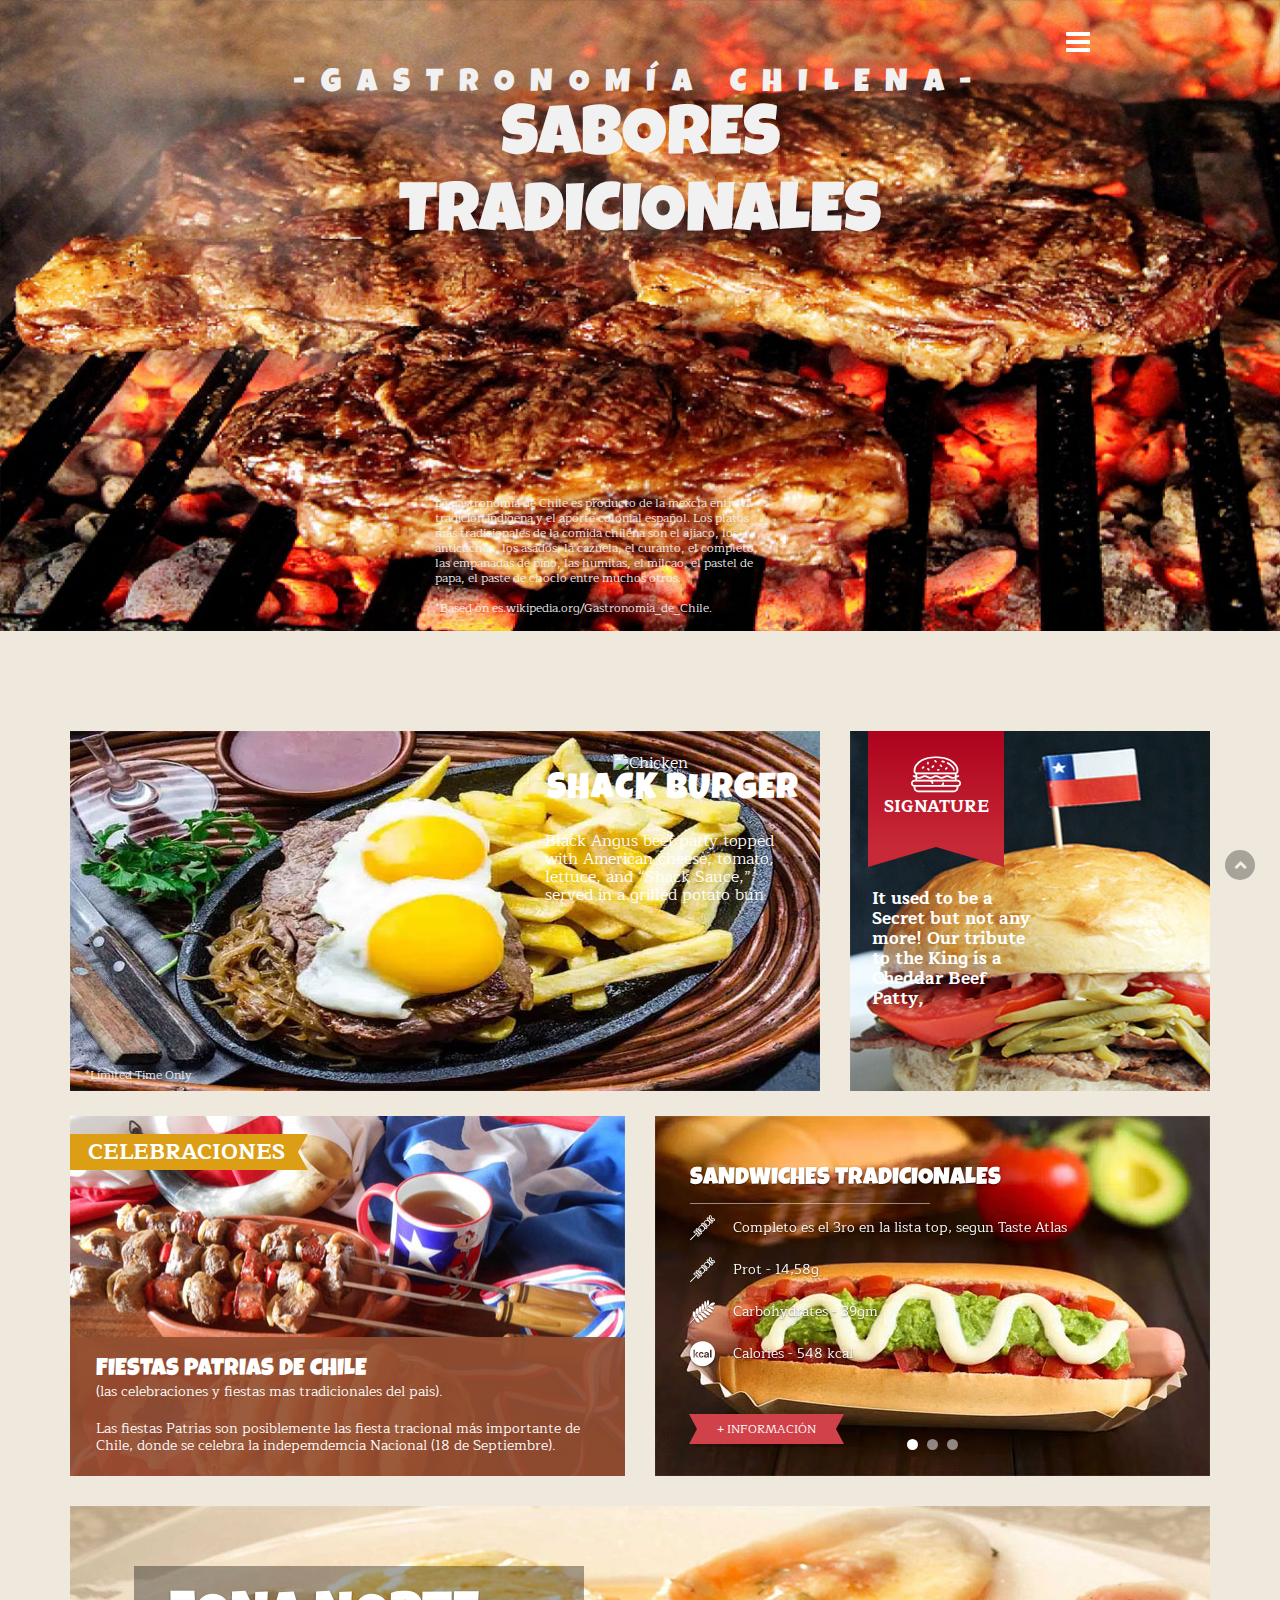
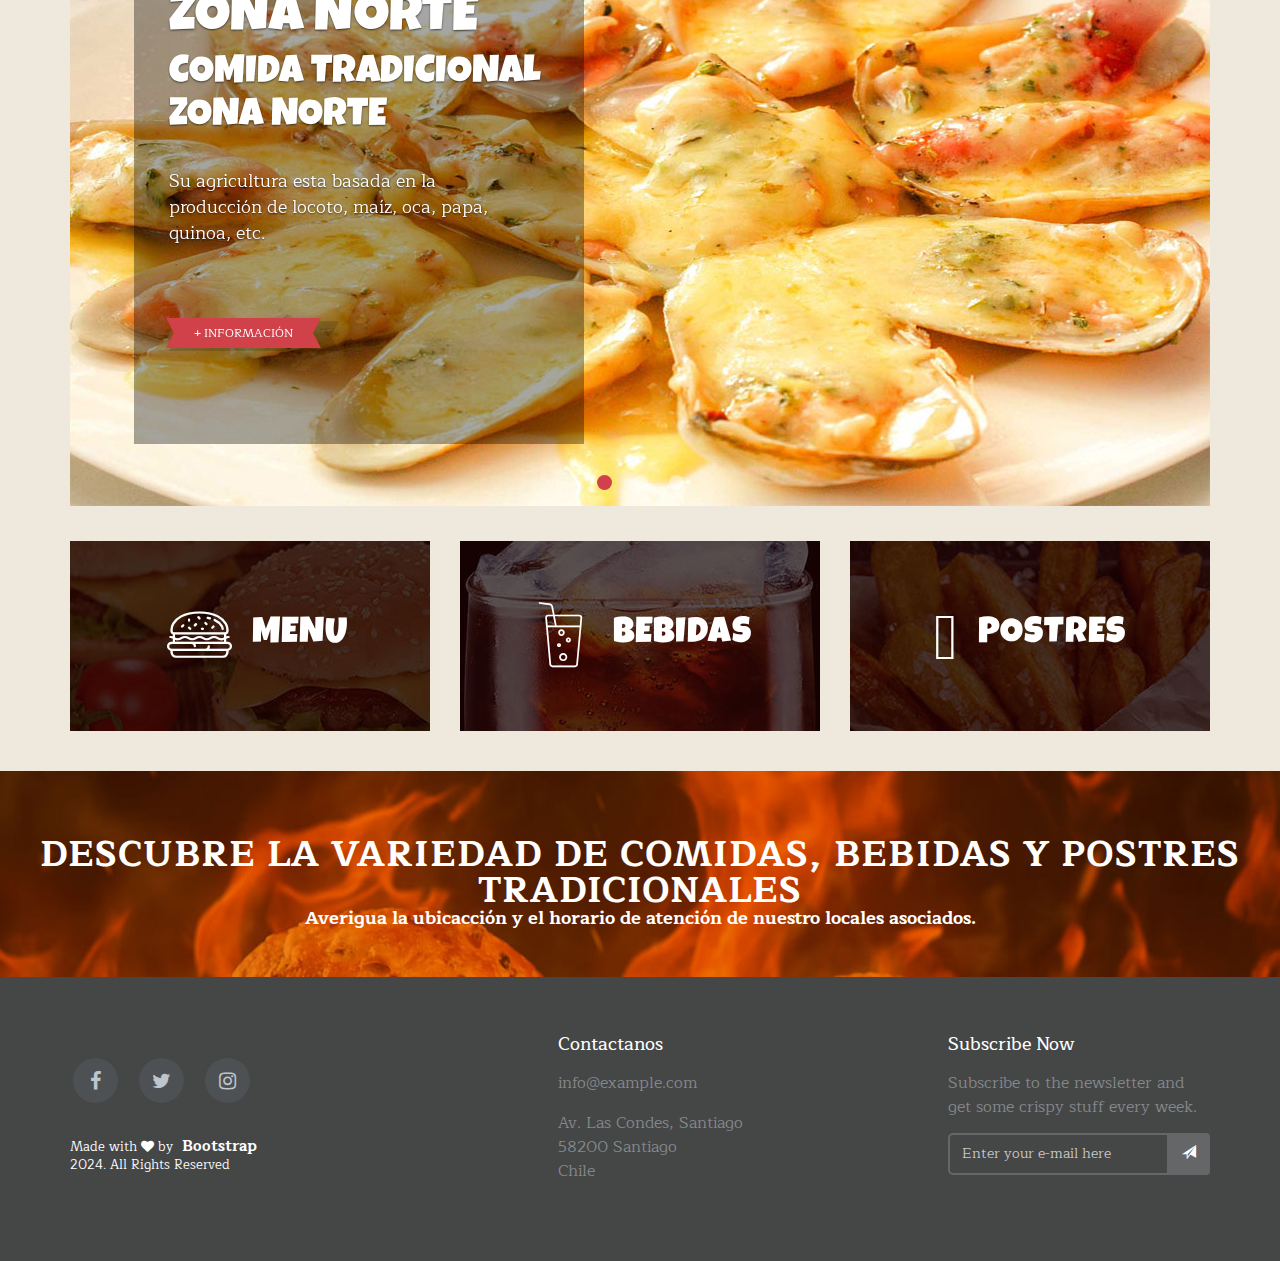
==== index.html @ 29d27452 "primer commit del proyecto app food" ====
<!DOCTYPE html>
<!--[if IE 8]> <html lang="en" class="ie8"> <![endif]-->
<!--[if !IE]><!--> <html lang="en"> <!--<![endif]-->
    <head>
        <meta charset="utf-8">
        <title>Chilean_food_App</title>
        <!-- Mobile Specific Meta -->
        <meta name="viewport" content="width=device-width, initial-scale=1, maximum-scale=1">
        <!-- Stylesheets -->
        <link rel="stylesheet" href="https://maxcdn.bootstrapcdn.com/bootstrap/3.3.6/css/bootstrap.min.css" />
        <link rel="stylesheet" href="https://maxcdn.bootstrapcdn.com/font-awesome/4.6.3/css/font-awesome.min.css" />
        <link rel="stylesheet" href="css/flaticon.css" />

        <!-- Animate -->
        <link rel="stylesheet" href="css/animate.css">
        <!-- Bootsnav -->
        <link rel="stylesheet" href="css/bootsnav.css">
        <!-- Color style -->
        <link rel="stylesheet" href="css/color.css">

        <!-- Custom stylesheet -->
        <link rel="stylesheet" href="css/custom.css" />
        
    </head>
    <body data-spy="scroll" data-target="#navbar-menu" data-offset="100">

        <!-- Preloader --> 
        <div id="loading">
            <div id="loading-center">
                <div id="loading-center-absolute">
                    <div class="object" id="object_one"></div>
                    <div class="object" id="object_two"></div>
                    <div class="object" id="object_three"></div>
                    <div class="object" id="object_four"></div>
                    <div class="object" id="object_five"></div>
                    <div class="object" id="object_six"></div>
                    <div class="object" id="object_seven"></div>
                    <div class="object" id="object_eight"></div>
                    <div class="object" id="object_big"></div>
                </div>
            </div>
        </div>
        <!--Preloader -->
        <!-- Navbar -->
        <nav class="navbar navbar-default bootsnav no-background navbar-fixed black">
            <div class="container">  

                <!-- Atribute Navigation -->
                <div class="attr-nav">
                    <ul>
                        <li class="side-menu"><a href="#"><i class="fa fa-bars"></i></a></li>
                    </ul>
                </div>        
                <!-- Atribute Navigation -->

                <!--  Header Navigation -->
                <div class="navbar-header">
                    <a class="navbar-brand" href="#"><img src="" class="logo" alt=""></a>
                </div>
                <!-- Header Navigation -->
            </div>   

            <!-- Start Side Menu -->
            <div class="side">
                <a href="#" class="close-side"><i class="fa fa-times"></i></a>
                <div class="widget">
                    <h6 class="title">Menu</h6>
                    <ul class="link">
                        <li><a href="index.html">Inicio</a></li>
                        <li><a href="locales.html">Locales</a></li>
                        <li><a href="detalle.html">Detalle</a></li>
                        <li><a href="administrador.html">Administrador</a></li>
                        <li><a href="#">Contacto</a></li>
                        <li><a href="login.html">Login</a></li>
                        <li><a href="registro.html">Registro</a></li>
                    </ul>
                </div>
            </div>
            <!-- End Side Menu -->
        </nav>

        <!-- Header -->
        <header id="hello">
            <!-- Container -->
            <div class="container">
                <div class="row">
                    <div class="col-md-8 col-md-offset-2">
                        <div class="banner">
                            <h3>-Gastronomía Chilena-</h3>
                            <h1>SABORES TRADICIONALES</h1>

                            <div class="inner_banner">
                                <div class="banner_content">
                                    <p>La gastronomía de Chile es producto de la mexcla entre la tradición indígena y el aporte colonial español. Los platos mas tradicionales de la comida chilena son el ajiaco, los anticuchos, los asados, la cazuela, el curanto, el completo, las empanadas de pino, las humitas, el milcao, el pastel de papa, el paste de choclo entre muchos otros.</p>
                                    <p>*Based on es.wikipedia.org/Gastronomía_de_Chile.</p>							
                                </div>
                                <!-- <div class="stamp">
                                    <img src="images/stamp.png" alt="" />
                                </div> -->
                            </div>
                        </div>
                    </div>
                </div>
            </div><!-- Container  -->
            <!-- <p class="caption"></p> -->
        </header><!-- Header  -->

        <!-- Block Content -->
        <section id="block">
            <div class="container">

                <!-- First section -->
                <div class="row">
                    <div class="col-sm-8">
                        <div class="feature">
                            <div class="shack_burger">
                                <div class="chicken">
                                    <img src="images/chicken.png" alt="Chicken" />
                                </div>

                                <h2>Shack Burger </h2>
                                <p>Black Angus beef patty topped with American cheese, tomato, lettuce, and “Shack Sauce,” served in a grilled potato bun</p>
                            </div>
                            <p class="caption">*Limited Time Only</p>
                        </div>
                    </div>
                    <div class="col-sm-4">
                        <div class="signature">
                            <div class="shape">
                                <span class="flaticon flaticon-burger"></span>
                                <p>signature</p>
                            </div>
                            <div class="signature_content">
                                <p>It used to be a Secret but not any more! Our tribute to the King is a Cheddar Beef Patty,</p>
                            </div>
                        </div>
                    </div>
                </div><!-- first section -->

                <!-- Second section -->
                <div class="row">
                    <div class="col-md-6">
                        <div class="classic">
                            <a href="" class="classic_btn">celebraciones</a>

                            <div class="overlay">
                                <h3>Fiestas Patrias de Chile</h3>
                                <p>(las celebraciones y fiestas mas tradicionales del pais).</p>

                                <p class="overlay_content"> Las fiestas Patrias son posiblemente las fiesta tracional más importante de Chile, donde se celebra la indepemdemcia Nacional (18 de Septiembre).</p>
                            </div>
                        </div>
                    </div>

                    <div class="col-md-6">
                        <!-- Carousel -->
                        <div id="small_carousel" class="carousel slide" data-ride="carousel">
                            <!-- Indicators -->
                            <ol class="carousel-indicators">
                                <li data-target="#small_carousel" data-slide-to="0" class="active"></li>
                                <li data-target="#small_carousel" data-slide-to="1"></li>
                                <li data-target="#small_carousel" data-slide-to="2"></li>
                            </ol>

                            <div class="carousel-caption">
                                <h3>Sandwiches tradicionales</h3>
                                <hr />

                                <ul class="list-unstyled nutrition">
                                    <li><a href=""><span class="flaticon flaticon-protein"></span><p>Completo es el 3ro en la lista top, segun Taste Atlas </p></a></li>
                                    <li><a href=""><span class="flaticon flaticon-protein"></span><p>Prot - 14,58g</p></a></li>
                                    <li><a href=""><span class="flaticon flaticon-carbohydrate"></span><p>Carbohydrates - 39gm</p></a></li>
                                    <li><a href=""><span class="flaticon flaticon-calories"></span><p>Calories - 548 kcal</p></a></li>
                                </ul>
                                <div class="info_btn_shadow">
                                    <a href="" class="info_btn">+ información</a>
                                </div>
                            </div>

                            <!-- carousel inner -->
                            <div class="carousel-inner" role="listbox">
                                <div class="item active">
                                    <img src="images/small_slider1.jpg" alt="" />
                                </div>
                                <div class="item">
                                    <img src="images/small_slider2.jpg" alt="" />
                                </div>
                                <div class="item">
                                    <img src="images/small_slider3.jpg" alt="" />
                                </div>
                            </div><!-- carousel inner  -->
                        </div><!-- Carousel -->
                    </div>
                </div><!-- second section  -->

                <!-- Third section -->
                <!-- Carousel -->
                <div id="carousel" class="carousel slide" data-ride="carousel">
                    <!-- Indicators -->
                    <ol class="carousel-indicators">
                        <li data-target="#carousel" data-slide-to="0" class="active"></li>
                        <li data-target="#carousel" data-slide-to="1"></li>
                        <li data-target="#carousel" data-slide-to="2"></li>
                    </ol>

                    <!-- carousel inner -->
                    <div class="carousel-inner" role="listbox">
                        <div class="item active">
                            <img src="images/slider2_1.jpg" alt="Burger">

                            <div class="carousel-caption">
                                <h2>ZONA NORTE</h2>
                                <h3>Comida tradicional zona norte</h3>

                                <p>Su agricultura esta basada en la producción de locoto, maíz, oca, papa, quinoa, etc.</p>

                                <div class="info_btn_shadow">
                                    <a href="https://es.wikipedia.org/wiki/Gastronom%C3%ADa_de_Chile" class="info_btn">+ información</a>
                                </div>
                            </div>
                        </div>
                        <div class="item">
                            <img src="images/slider2_2.jpg" alt="Burger">

                            <div class="carousel-caption">
                                <h2>ZONA CENTRAL</h2>
                                <h3>Comida tradicional zona central</h3>

                                <p> La zona central tiene productos como el maíz y diversas verduras que han conformado conocidas recetas como el charquican, porotos granados, etc.</p>

                                <div class="info_btn_shadow">
                                    <a href="https://es.wikipedia.org/wiki/Gastronom%C3%ADa_de_Chile" class="info_btn">+ información</a>
                                </div>
                            </div>
                        </div>
                        <div class="item">
                            <img src="images/slider2_3.jpg" alt="Burger">

                            <div class="carousel-caption">
                                <h2>ZONA SUR</h2>
                                <h3>Comida tradicional zona sur</h3>

                                <p>Esta zona influenciada por la cocina mapuche como el maíz, merquén, papas, porotos, curanto, asado al palo, etc.</p>

                                <div class="info_btn_shadow">
                                    <a href="https://es.wikipedia.org/wiki/Gastronom%C3%ADa_de_Chile" class="info_btn">+ información</a>
                                </div>
                            </div>
                        </div>
                    </div><!-- carousel inner  -->
                </div><!-- Carousel -->

                <!-- Forth section -->
                <div class="row forth_sec">
                    <div class="col-sm-4">
                        <div class="menu">
                            <div class="inner_content">
                                <span class="flaticon flaticon-burger"></span>
                                <h2>menu</h2>
                            </div>
                        </div>
                    </div>
                    <div class="col-sm-4">
                        <div class="drinks">
                            <div class="inner_content">
                                <span class="flaticon flaticon-drink"></span>
                                <h2>bebidas</h2>
                            </div>
                        </div>
                    </div>
                    <div class="col-sm-4">
                        <div class="sides ">
                            <div class="inner_content">
                                <span class="flaticon flaticon-dessert"></span>
                                <h2>postres</h2>
                            </div>
                        </div>
                    </div>
                </div><!-- forth section  -->
            </div>
        </section><!-- Block Content -->

        <!-- Lock -->
        <section id="lock">
            <h2>DESCUBRE LA VARIEDAD DE COMIDAS, BEBIDAS Y POSTRES TRADICIONALES</h2>
            <p>Averigua la ubicacción y el horario de atención de nuestro locales asociados.</p>
        </section>

        <!-- Footer -->
        <footer>
            <!-- Container -->
            <div class="container">
                <div class="row">

                    <div class="col-lg-3 col-sm-4 col-xs-12 col-lg-offset-1 pull-right">
                        <div class="subscribe">
                            <h4>Subscribe now</h4>
                            <p>Subscribe to the newsletter and
                                get some crispy stuff every week.</p>

                            <form role="form">
                                <div class="form-group">
                                    <div class="input-group">
                                        <input type="email" class="form-control" id="em" placeholder="Enter your e-mail here">
                                        <span class="input-group-btn">
                                            <button type="submit" class="btn send_btn">
                                                <i class="glyphicon glyphicon-send"></i>
                                            </button>
                                        </span>
                                    </div>
                                </div>
                            </form>

                        </div>
                    </div>

                    <div class="col-lg-3 col-sm-4 col-xs-12 col-lg-offset-1 pull-right">
                        <div class="contact_us">
                            <h4>Contactanos</h4>
                            <a href="">info@example.com</a>

                            <address>
                                Av. Las Condes, Santiago<br />
                                58200 Santiago <br />
                                Chile <br />
                            </address>
                        </div>
                    </div>

                    <div class="col-lg-4 col-sm-4 col-xs-12 pull-right">
                        <div class="basic_info">
                            <a href=""><img class="footer_logo" src="" alt="" /></a>

                            <ul class="list-inline social">
                                <li><a href="" class="fa fa-facebook"></a></li>
                                <li><a href="" class="fa fa-twitter"></a></li>
                                <li><a href="" class="fa fa-instagram"></a></li>
                            </ul>

                            <div class="footer-copyright">
                                <p class="wow fadeInRight" data-wow-duration="1s">
                                    Made with 
                                    <i class="fa fa-heart"></i>
                                    by 
                                    <a target="_blank" href="http://bootstrapthemes.co">Bootstrap</a> <br /> 
                                    2024. All Rights Reserved
                                </p>
                            </div>					
                        </div>
                    </div>

                </div>
            </div><!-- Container  -->
        </footer><!-- Footer -->


        <!-- scroll up-->
        <div class="scrollup">
            <a href="#"><i class="fa fa-chevron-up"></i></a>
        </div><!--  scroll up->

        <!-- JavaScript -->
        <script src="http://code.jquery.com/jquery-1.12.1.min.js"></script>		
        <script src="https://maxcdn.bootstrapcdn.com/bootstrap/3.3.6/js/bootstrap.min.js"></script>
        
        <!-- Bootsnav js -->
        <script src="js/bootsnav.js"></script>
   
        <!--main js-->
        <script type="text/javascript" src="js/main.js"></script>
    </body>	
</html>
---- css/flaticon.css ----
/*
  Flaticon icon font: Flaticon
  Creation date: 28/07/2016 22:45
*/

@font-face {
  font-family: "Flaticon";
  src: url("../fonts/Flaticon.eot");
  src: url("../fonts/Flaticon.eot?#iefix") format("embedded-opentype"),
       url("../fonts/Flaticon.woff") format("woff"),
       url("../fonts/Flaticon.ttf") format("truetype"),
       url("../fonts/Flaticon.svg#Flaticon") format("svg");
  font-weight: normal;
  font-style: normal;
}

@media screen and (-webkit-min-device-pixel-ratio:0) {
  @font-face {
    font-family: "Flaticon";
    src: url("../fonts/Flaticon.svg#Flaticon") format("svg");
  }
}

[class^="flaticon-"]:before, [class*=" flaticon-"]:before,
[class^="flaticon-"]:after, [class*=" flaticon-"]:after {   
  font-family: Flaticon;
  font-size: 20px;
  font-style: normal;
}

.flaticon-calories:before { content: "\f101"; }
.flaticon-drink:before { content: "\f102"; }
.flaticon-burger:before { content: "\f104"; }
.flaticon-food:before { content: "\f106"; }
.flaticon-protein:before { content: "\f109"; }
.flaticon-carbohydrate:before { content: "\f10e"; }
.flaticon-dessert:before { content: "\f112"; } /* Nuevo ícono de postres */
---- css/bootsnav.css ----
/* ==============================================================

Template name : Bootsnav - Multi Purpose Header
Categorie : Bootstrap Menu in CSS
Author : adamnurdin01
Version : v.1.1
Created : 2016-06-02
Last update : 2016-06-11

============================================================== */

/* MEGAMENU STYLE
=================================*/
nav.bootsnav .dropdown.megamenu-fw {
    position: static;
}

nav.bootsnav .container {
    position: relative;
}

nav.bootsnav .megamenu-fw .dropdown-menu {
    left: auto;
}

nav.bootsnav .megamenu-content {
    padding: 15px;
    width: 100% !important;
}

nav.bootsnav .megamenu-content .title{
    margin-top: 0;
}

nav.bootsnav .dropdown.megamenu-fw .dropdown-menu {
    left: 0;
    right: 0;
}

/* Navbar
=================================*/
nav.navbar.bootsnav{
    margin-bottom: 0;
    -moz-border-radius: 0px;
    -webkit-border-radius: 0px;
    -o-border-radius: 0px;
    border-radius: 0px;
    background-color: #fff;
    border: none;
    border-bottom: solid 1px #e0e0e0;
    z-index: 9;
}

nav.navbar.bootsnav ul.nav > li > a{
    color: #6f6f6f;
    background-color: transparent !important;
}

nav.navbar.bootsnav ul.nav li.megamenu-fw > a:hover,
nav.navbar.bootsnav ul.nav li.megamenu-fw > a:focus,
nav.navbar.bootsnav ul.nav li.active > a:hover,
nav.navbar.bootsnav ul.nav li.active > a:focus,
nav.navbar.bootsnav ul.nav li.active > a{
    background-color: transparent;
}

nav.navbar.bootsnav .navbar-toggle{
    background-color: #fff !important;
    border: none;
    padding: 0;
    font-size: 18px;
    position: relative;
    top: 5px;
}

nav.navbar.bootsnav ul.nav .dropdown-menu .dropdown-menu{
    top: 0;
    left: 100%;
}

nav.navbar.bootsnav ul.nav ul.dropdown-menu > li > a{
    white-space:normal;
}


ul.menu-col{
    padding: 0;
    margin: 0;
    list-style: none;
}

ul.menu-col li a{
    color: #6f6f6f;
}

ul.menu-col li a:hover,
ul.menu-col li a:focus{
    text-decoration: none;
}

/* Navbar Full
=================================*/
nav.bootsnav.navbar-full{
    padding-bottom: 10px;
    padding-top: 10px;
}

nav.bootsnav.navbar-full .navbar-header{
    display: block;
    width: 100%;
}

nav.bootsnav.navbar-full .navbar-toggle{
    display: inline-block;
    margin-right: 0;
    position: relative;
    top: 0;
    font-size: 30px;
    -webkit-transition: all 1s ease-in-out;
	-moz-transition: all 1s ease-in-out;
	-o-transition: all 1s ease-in-out;
	-ms-transition: all 1s ease-in-out;
	transition: all 1s ease-in-out;
}

nav.bootsnav.navbar-full .navbar-collapse{
    position: fixed;
    width: 100%;
    height: 100% !important;
    top: 0;
    left: 0;
    padding: 0;
    display: none !important;
    z-index: 9;
}

nav.bootsnav.navbar-full .navbar-collapse.in{
    display: block !important;
}

nav.bootsnav.navbar-full .navbar-collapse .nav-full{
    overflow: auto;
}

nav.bootsnav.navbar-full .navbar-collapse .wrap-full-menu{
    display: table-cell;
    vertical-align: middle;
    background-color: #fff;
    overflow: auto;
}

nav.bootsnav.navbar-full .navbar-collapse .nav-full::-webkit-scrollbar {
    width: 0;
}

nav.bootsnav.navbar-full .navbar-collapse .nav-full::-moz-scrollbar {
    width: 0;
}

nav.bootsnav.navbar-full .navbar-collapse .nav-full::-ms-scrollbar {
    width: 0;
}

nav.bootsnav.navbar-full .navbar-collapse .nav-full::-o-scrollbar {
    width: 0;
}


nav.bootsnav.navbar-full .navbar-collapse ul.nav{
    display: block;
    width: 100%;
    overflow: auto;
}

nav.bootsnav.navbar-full .navbar-collapse ul.nav a:hover,
nav.bootsnav.navbar-full .navbar-collapse ul.nav a:focus,
nav.bootsnav.navbar-full .navbar-collapse ul.nav a{
    background-color: transparent;
}

nav.bootsnav.navbar-full .navbar-collapse ul.nav > li{
    float: none;
    display: block;
    text-align: center;
}

nav.bootsnav.navbar-full .navbar-collapse ul.nav > li > a{
    display: table;
    margin: auto;
    text-transform: uppercase;
    font-weight: bold;
    letter-spacing: 2px;
    font-size: 24px;
    padding: 10px 15px;
}

li.close-full-menu > a{
    padding-top: 0px !important;
    padding-bottom: 0px !important;
}

li.close-full-menu{
    padding-top: 30px !important;
    padding-bottom: 30px !important;
}

/* Atribute Navigation
=================================*/
.attr-nav{
    float: right;
    display: inline-block;
    margin-left: 13px;
    margin-right: -15px;
}

.attr-nav > ul{
    padding: 0;
    margin: 0 0 -7px 0;
    list-style: none;
    display: inline-block;
}

.attr-nav > ul > li{
    float: left;
    display: block;
}

.attr-nav > ul > li > a{
    color: #6f6f6f;
    display: block;
    padding: 28px 15px;
    position: relative;
}

.attr-nav > ul > li > a span.badge{
    position: absolute;
    top: 50%;
    margin-top: -15px;
    right: 5px;
    font-size: 10px;
    padding: 0;
    width: 15px;
    height: 15px;
    padding-top: 2px;
}

.attr-nav > ul > li.dropdown ul.dropdown-menu{
    -moz-border-radius: 0px;
    -webkit-border-radius: 0px;
    -o-border-radius: 0px;
    border-radius: 0px;
    -moz-box-shadow: 0px 0px 0px;
    -webkit-box-shadow: 0px 0px 0px;
    -o-box-shadow: 0px 0px 0px;
    box-shadow: 0px 0px 0px;
    border: solid 1px #e0e0e0;
}

ul.cart-list{
    padding: 0 !important;
    width: 250px !important;
}

ul.cart-list > li{
    position: relative;
    border-bottom: solid 1px #efefef;
    padding: 15px 15px 23px 15px !important;
}

ul.cart-list > li > a.photo{
    padding: 0 !important;
    margin-right: 15px;
    float: left;
    display: block;
    width: 50px;
    height: 50px;
    left: 15px;
    top: 15px;
}

ul.cart-list > li img{
    width: 50px;
    height: 50px;
    border: solid 1px #efefef;
}

ul.cart-list > li > h6{
    margin: 0;
}

ul.cart-list > li > h6 > a.photo{
    padding: 0 !important;
    display: block;
}

ul.cart-list > li > p{
    margin-bottom: 0;
}

ul.cart-list > li.total{
    background-color: #f5f5f5;
    padding-bottom: 15px !important;
}

ul.cart-list > li.total > .btn{
    display: inline-block;
    border-bottom: solid 1px #efefef !important;
}

ul.cart-list > li .price{
    font-weight: bold;
}

ul.cart-list > li.total > span{
    padding-top: 8px;
}

/* Top Search
=================================*/
.top-search{
    background-color: #333;
    padding: 10px 0;
    display: none;
}

.top-search input.form-control{
    background-color: transparent;
    border: none;
    -moz-box-shadow: 0px 0px 0px;
    -webkit-box-shadow: 0px 0px 0px;
    -o-box-shadow: 0px 0px 0px;
    box-shadow: 0px 0px 0px;
    color: #fff;
    height: 40px;
    padding: 0 15px;
}

.top-search .input-group-addon{
    background-color: transparent;
    border: none;
    color: #fff;
    padding-left: 0;
    padding-right: 0;
}

.top-search .input-group-addon.close-search{
    cursor: pointer;
}

/* Side Menu
=================================*/
body{
    -webkit-transition: all 0.3s ease-in-out;
	-moz-transition: all 0.3s ease-in-out;
	-o-transition: all 0.3s ease-in-out;
	-ms-transition: all 0.3s ease-in-out;
	transition: all 0.3s ease-in-out;
}

body.on-side{
    margin-left: -280px;
}

.side{
    position: fixed;
    overflow-y: auto;
    top: 0;
    right: -280px;
    width: 280px;
    padding: 25px 30px;
    height: 100%;
    display: block;
    background-color: #333;
    -webkit-transition: all 0.3s ease-in-out;
	-moz-transition: all 0.3s ease-in-out;
	-o-transition: all 0.3s ease-in-out;
	-ms-transition: all 0.3s ease-in-out;
	transition: all 0.3s ease-in-out;
    z-index: 9;
}

.side.on{
    right: 0;
}

.side .close-side{
    float: right;
    color: #fff;
    position: relative;
    z-index: 2;
    font-size: 16px;
}

.side .widget{
    position: relative;
    z-index: 1;
    margin-bottom: 25px;
}

.side .widget .title{
    color: #fff;
    margin-bottom: 15px;
}

.side .widget ul.link{
    padding: 0;
    margin: 0;
    list-style: none;
}

.side .widget ul.link li a{
    color: #9f9f9f;
    letter-spacing: 1px;
}

.side .widget ul.link li a:focus,
.side .widget ul.link li a:hover{
    color: #fff;
    text-decoration: none;
}

/* Share
=================================*/
nav.navbar.bootsnav .share{
    padding: 0 30px;
    margin-bottom: 30px;
}

nav.navbar.bootsnav .share ul{
    display: inline-block;
    padding: 0;
    margin: 0 0 -7px 0;
    list-style: none;
}

nav.navbar.bootsnav .share ul > li{
    float: left;
    display: block;
    margin-right: 5px;
}

nav.navbar.bootsnav .share ul > li > a{
    display: table-cell;
    vertical-align: middle;
    text-align: center;
    width: 35px;
    height: 35px;
    -moz-border-radius: 50%;
    -webkit-border-radius: 50%;
    -o-border-radius: 50%;
    border-radius: 50%;
    background-color: #cfcfcf;
    color: #fff;
}

/* Transparent
=================================*/
nav.navbar.bootsnav.navbar-fixed{
    position: fixed;
    display: block;
    width: 100%;
}

nav.navbar.bootsnav.no-background{
    -webkit-transition: all 1s ease-in-out;
	-moz-transition: all 1s ease-in-out;
	-o-transition: all 1s ease-in-out;
	-ms-transition: all 1s ease-in-out;
	transition: all 1s ease-in-out;
}

/* Navbar Sticky
=================================*/
.wrap-sticky{
    position: relative;
    -webkit-transition: all 0.3s ease-in-out;
	-moz-transition: all 0.3s ease-in-out;
	-o-transition: all 0.3s ease-in-out;
	-ms-transition: all 0.3s ease-in-out;
	transition: all 0.3s ease-in-out;
}

.wrap-sticky nav.navbar.bootsnav{
    position: absolute;
    width: 100%;
    left: 0;
    top: 0;
}

.wrap-sticky nav.navbar.bootsnav.sticked{
    position: fixed;
    -webkit-transition: all 0.2s ease-in-out;
	-moz-transition: all 0.2s ease-in-out;
	-o-transition: all 0.2s ease-in-out;
	-ms-transition: all 0.2s ease-in-out;
	transition: all 0.2s ease-in-out;
}

body.on-side .wrap-sticky nav.navbar.bootsnav.sticked{
    left: -280px;
}

/* Navbar Responsive
=================================*/
@media (min-width: 1024px) and (max-width:1400px) {
    body.wrap-nav-sidebar .wrapper .container{
        width: 100%;
        padding-left: 30px;
        padding-right: 30px;
    }
}

@media (min-width: 1024px) {
    /* General Navbar
    =================================*/
    nav.navbar.bootsnav ul.nav .dropdown-menu .dropdown-menu{
        margin-top: -2px;
    }

    nav.navbar.bootsnav ul.nav.navbar-right .dropdown-menu .dropdown-menu{
        left: -200px;
    }
    
    nav.navbar.bootsnav ul.nav > li > a{
        padding: 30px 15px;
        font-weight: 600;
    }
    
    nav.navbar.bootsnav ul.nav > li.dropdown > a.dropdown-toggle:after{
        font-family: 'FontAwesome';
        content: "\f0d7";
        margin-left: 5px;
        margin-top: 2px;
    }
    
    nav.navbar.bootsnav li.dropdown ul.dropdown-menu{
        -moz-box-shadow: 0px 0px 0px;
        -webkit-box-shadow: 0px 0px 0px;
        -o-box-shadow: 0px 0px 0px;
        box-shadow: 0px 0px 0px;
        -moz-border-radius: 0px;
        -webkit-border-radius: 0px;
        -o-border-radius: 0px;
        border-radius: 0px;
        padding: 0;
        width: 200px;
        background: #fff;
        border: solid 1px #e0e0e0;
        border-top: solid 5px;
    }
    
    nav.navbar.bootsnav li.dropdown ul.dropdown-menu > li a:hover,
    nav.navbar.bootsnav li.dropdown ul.dropdown-menu > li a:hover{
        background-color: transparent;
    }
    
    nav.navbar.bootsnav li.dropdown ul.dropdown-menu > li > a{
        padding: 10px 15px;
        border-bottom: solid 1px #eee;
        color: #6f6f6f;
    }
    
    nav.navbar.bootsnav li.dropdown ul.dropdown-menu > li:last-child > a{
        border-bottom: none;
    }
    
    nav.navbar.bootsnav ul.navbar-right li.dropdown ul.dropdown-menu li a{
        text-align: right;
    }
    
    nav.navbar.bootsnav li.dropdown ul.dropdown-menu li.dropdown > a.dropdown-toggle:before{
        font-family: 'FontAwesome';
        float: right;
        content: "\f105";
        margin-top: 0;
    }
    
    nav.navbar.bootsnav ul.navbar-right li.dropdown ul.dropdown-menu li.dropdown > a.dropdown-toggle:before{
        font-family: 'FontAwesome';
        float: left;
        content: "\f104";
        margin-top: 0;
    }
    
    nav.navbar.bootsnav li.dropdown ul.dropdown-menu ul.dropdown-menu{
        top: -3px;
    }
    
    nav.navbar.bootsnav ul.dropdown-menu.megamenu-content{
        padding: 0 15px !important;
    }
    
    nav.navbar.bootsnav ul.dropdown-menu.megamenu-content > li{
       padding: 25px 0 20px;
    }
    
    nav.navbar.bootsnav ul.dropdown-menu.megamenu-content.tabbed{
        padding: 0;
    }
    
    nav.navbar.bootsnav ul.dropdown-menu.megamenu-content.tabbed > li{
        padding: 0;
    }
    
    nav.navbar.bootsnav ul.dropdown-menu.megamenu-content .col-menu{
        padding: 0 30px;
        margin: 0 -0.5px;
        border-left: solid 1px #f0f0f0;
        border-right: solid 1px #f0f0f0;
    }
    
    nav.navbar.bootsnav ul.dropdown-menu.megamenu-content .col-menu:first-child{
        border-left: none;
    }
    
    nav.navbar.bootsnav ul.dropdown-menu.megamenu-content .col-menu:last-child{
        border-right: none;
    }
    
    nav.navbar.bootsnav ul.dropdown-menu.megamenu-content .content{
        display: none;
    }
    
    nav.navbar.bootsnav ul.dropdown-menu.megamenu-content .content ul.menu-col li a{
        text-align: left;
        padding: 5px 0;
        display: block;
        width: 100%;
        margin-bottom: 0;
        border-bottom: none;
        color: #6f6f6f;
    }
    
    nav.navbar.bootsnav.on ul.dropdown-menu.megamenu-content .content{
        display: block !important;
        height: auto !important;
    }
    
    /* Navbar Transparent
    =================================*/  
    nav.navbar.bootsnav.no-background{
        background-color: transparent;
        border: none;
    }
    
    nav.navbar.bootsnav.navbar-transparent .attr-nav{
        padding-left: 15px;
        margin-left: 30px;
    }
    
    nav.navbar.bootsnav.navbar-transparent.white{
        background-color: rgba(255,255,255,0.3);
        border-bottom: solid 1px #bbb;
    }
    
    nav.navbar.navbar-inverse.bootsnav.navbar-transparent.dark,
    nav.navbar.bootsnav.navbar-transparent.dark{
        background-color: rgba(0,0,0,0.3);
        border-bottom: solid 1px #555;
    }
    
    nav.navbar.bootsnav.navbar-transparent.white .attr-nav{
        border-left: solid 1px #bbb;
    }
    
    nav.navbar.navbar-inverse.bootsnav.navbar-transparent.dark .attr-nav,
    nav.navbar.bootsnav.navbar-transparent.dark .attr-nav{
        border-left: solid 1px #555;
    }
    
    nav.navbar.bootsnav.no-background.white .attr-nav > ul > li > a,
    nav.navbar.bootsnav.navbar-transparent.white .attr-nav > ul > li > a,
    nav.navbar.bootsnav.navbar-transparent.white ul.nav > li > a,
    nav.navbar.bootsnav.no-background.white ul.nav > li > a{
        color: #fff;
    }
    
    nav.navbar.bootsnav.navbar-transparent.dark .attr-nav > ul > li > a,
    nav.navbar.bootsnav.navbar-transparent.dark ul.nav > li > a{
        color: #eee;
    }
    
    nav.navbar.bootsnav.navbar-fixed.navbar-transparent .logo-scrolled,
    nav.navbar.bootsnav.navbar-fixed.no-background .logo-scrolled{
        display: none;
    }

    nav.navbar.bootsnav.navbar-fixed.navbar-transparent .logo-display,
    nav.navbar.bootsnav.navbar-fixed.no-background .logo-display{
        display: block;
    }

    nav.navbar.bootsnav.navbar-fixed .logo-display{
        display: none;
    }

    nav.navbar.bootsnav.navbar-fixed .logo-scrolled{
        display: block;
    }
    
    /* Atribute Navigation
    =================================*/    
    .attr-nav > ul > li.dropdown ul.dropdown-menu{
        margin-top: 0;
        margin-left: 55px;
        width: 250px;
        left: -250px;
    }
    
    /* Menu Center
    =================================*/
    nav.navbar.bootsnav.menu-center .container{
        position: relative;
    }
    
    nav.navbar.bootsnav.menu-center ul.nav.navbar-center{
        float:none;
        margin: 0 auto;
        display: table;
        table-layout: fixed;
    }
    
    nav.navbar.bootsnav.menu-center .navbar-header,
    nav.navbar.bootsnav.menu-center .attr-nav{
        position: absolute;
    }
    
    nav.navbar.bootsnav.menu-center .attr-nav{
        right: 15px;
    }
    
    /* Navbar Brand top
    =================================*/
    nav.bootsnav.navbar-brand-top .navbar-header{
        display: block;
        width: 100%;
        text-align: center;
    }
    
    nav.bootsnav.navbar-brand-top ul.nav > li.dropdown > ul.dropdown-menu{
        margin-top: 2px;
    }
    
    nav.bootsnav.navbar-brand-top ul.nav > li.dropdown.megamenu-fw > ul.dropdown-menu{
        margin-top: 0;
    }
    
    nav.bootsnav.navbar-brand-top .navbar-header .navbar-brand{
        display: inline-block;
        float: none;
        margin: 0;
    }
    
    nav.bootsnav.navbar-brand-top .navbar-collapse{
        text-align: center;
    }
    
    nav.bootsnav.navbar-brand-top ul.nav{
        display: inline-block;
        float: none;
        margin: 0 0 -5px 0;
    }
    
    /* Navbar Center
    =================================*/
    nav.bootsnav.brand-center .navbar-header{
        display: block;
        width: 100%;
        position: absolute;
        text-align: center;
        top: 0;
        left: 0;
    }
    
    nav.bootsnav.brand-center .navbar-brand{
        display: inline-block;
        float: none;
    }
    
    nav.bootsnav.brand-center .navbar-collapse{
        text-align: center;
        display: inline-block;
        padding-left: 0;
        padding-right: 0;
    }
    
    nav.bootsnav.brand-center ul.nav > li.dropdown > ul.dropdown-menu{
        margin-top: 2px;
    }
    
    nav.bootsnav.brand-center ul.nav > li.dropdown.megamenu-fw > ul.dropdown-menu{
        margin-top: 0;
    }
    
    nav.bootsnav.brand-center .navbar-collapse .col-half{
        width: 50%;
        float: left;
        display: block;
    }
    
    nav.bootsnav.brand-center .navbar-collapse .col-half.left{
        text-align: right;
        padding-right: 100px;
    }
    
    nav.bootsnav.brand-center .navbar-collapse .col-half.right{
        text-align: left;
        padding-left: 100px;
    }
    
    nav.bootsnav.brand-center ul.nav{
        float: none !important;
        margin-bottom: -5px !important;
        display: inline-block !important;
    }
    
    nav.bootsnav.brand-center ul.nav.navbar-right{
        margin: 0;
    }
    
    nav.bootsnav.brand-center.center-side .navbar-collapse .col-half.left{
        text-align: left;
        padding-right: 100px;
    }
    
    nav.bootsnav.brand-center.center-side .navbar-collapse .col-half.right{
        text-align: right;
        padding-left: 100px;
    }
    
    /* Navbar Sidebar
    =================================*/
    body.wrap-nav-sidebar .wrapper{
        padding-left: 260px; 
        overflow-x: hidden;
    }

    nav.bootsnav.navbar-sidebar{
        position: fixed;
        width: 260px;
        overflow: hidden;
        left: 0;
        padding: 0  0 0 0 !important;
        background: #fff;
        -moz-box-shadow: 1px 0px 1px 0px #eee;
        -webkit-box-shadow: 1px 0px 1px 0px #eee;
        -o-box-shadow: 1px 0px 1px 0px #eee;
        box-shadow: 1px 0px 1px 0px #eee;
    }  
    
    nav.bootsnav.navbar-sidebar .scroller{
        width: 280px;
        overflow-y:auto;
        overflow-x: hidden;
    }

    nav.bootsnav.navbar-sidebar .container-fluid,
    nav.bootsnav.navbar-sidebar .container{
        padding: 0 !important;
    }

    nav.bootsnav.navbar-sidebar .navbar-header{
        float: none;
        display: block;
        width: 260px;
        padding: 10px 15px;
        margin: 10px 0 0 0 !important;
    }
    
    nav.bootsnav.navbar-sidebar .navbar-collapse{
        padding: 0 !important;
        width: 260px;
    }

    nav.bootsnav.navbar-sidebar ul.nav{
        float: none;
        display: block;
        width: 100%;
        padding: 0 15px !important;
        margin: 0 0 30px 0;
    }

    nav.bootsnav.navbar-sidebar ul.nav li{
        float: none !important;
    }
    
    nav.bootsnav.navbar-sidebar ul.nav > li > a{
        padding: 10px 15px;
        font-weight: bold;
    }
    
    nav.bootsnav.navbar-sidebar ul.nav > li.dropdown > a:after{
        float: right;
    }
    
    nav.bootsnav.navbar-sidebar ul.nav li.dropdown ul.dropdown-menu{
        left: 100%;
        top: 0;
        position: relative !important;
        left: 0 !important;
        width: 100% !important;
        height: auto !important;
        background-color: transparent;
        border: none !important;
        padding: 0;
        -moz-box-shadow: 0px 0px 0px;
        -webkit-box-shadow: 0px 0px 0px;
        -o-box-shadow: 0px 0px 0px;
        box-shadow: 0px 0px 0px;
    }
    
    nav.bootsnav.navbar-sidebar ul.nav .megamenu-content .col-menu{
        border: none !important;
    }
    
    nav.bootsnav.navbar-sidebar ul.nav > li.dropdown > ul.dropdown-menu{
        margin-bottom: 15px;
    }
    
    nav.bootsnav.navbar-sidebar ul.nav li.dropdown ul.dropdown-menu{
        padding-left: 0;
        float: none;
        margin-bottom: 0;
    }
    
    nav.bootsnav.navbar-sidebar ul.nav li.dropdown ul.dropdown-menu li a{
        padding:  5px 15px;
        color: #6f6f6f;
        border: none;
    }
    
    nav.bootsnav.navbar-sidebar ul.nav li.dropdown ul.dropdown-menu ul.dropdown-menu{
        padding-left: 15px;
        margin-top: 0;
    }
    
    nav.bootsnav.navbar-sidebar ul.nav li.dropdown ul.dropdown-menu li.dropdown > a:before{
        font-family: 'FontAwesome';
        content: "\f105";
        float: right;
    }
    
    nav.bootsnav.navbar-sidebar ul.nav li.dropdown.on ul.dropdown-menu li.dropdown.on > a:before{
        content: "\f107";
    }
    
    nav.bootsnav.navbar-sidebar ul.dropdown-menu.megamenu-content > li{
        padding: 0 !important;
    }
        
    nav.bootsnav.navbar-sidebar .dropdown .megamenu-content .col-menu{
        display: block;
        float: none !important;
        padding: 0;
        margin: 0;
        width: 100%;
    }
    
    nav.bootsnav.navbar-sidebar .dropdown .megamenu-content .col-menu .title{
        padding: 7px 0;
        text-transform: none;
        font-weight: 400;
        letter-spacing: 0px;
        margin-bottom: 0;
        cursor: pointer;
        color: #6f6f6f;
    }
    
    nav.bootsnav.navbar-sidebar .dropdown .megamenu-content .col-menu .title:before{
        font-family: 'FontAwesome';
        content: "\f105";
        float: right;
    }
    
    nav.bootsnav.navbar-sidebar .dropdown .megamenu-content .col-menu.on .title:before{
        content: "\f107";
    }
    
    nav.bootsnav.navbar-sidebar .dropdown .megamenu-content .col-menu{
        border: none;
    }
    
    nav.bootsnav.navbar-sidebar .dropdown .megamenu-content .col-menu .content{
        padding: 0 0 0 15px;
    }
    
    nav.bootsnav.navbar-sidebar .dropdown .megamenu-content .col-menu ul.menu-col li a{
        padding: 3px 0 !important;
    }
}

@media (max-width: 992px) {
    /* Navbar Responsive
    =================================*/ 
    nav.navbar.bootsnav .navbar-brand    {
        display: inline-block;
        float: none !important;
        margin: 0 !important;
    }
    
    nav.navbar.bootsnav .navbar-header {
        float: none;
        display: block;
        text-align: center;
        padding-left: 30px;
        padding-right: 30px;
    }
    
    nav.navbar.bootsnav .navbar-toggle {
        display: inline-block;
        float: left;
        margin-right: -200px;
        margin-top: 10px;
    }
    
    nav.navbar.bootsnav .navbar-collapse {
        border: none;   
        margin-bottom: 0;
    }
    
    nav.navbar.bootsnav.no-full .navbar-collapse{
        max-height: 350px;
        overflow-y: auto !important;
    }
    
    nav.navbar.bootsnav .navbar-collapse.collapse {
        display: none !important;
    }
    
    nav.navbar.bootsnav .navbar-collapse.collapse.in {
        display: block !important;
    }
    
    nav.navbar.bootsnav .navbar-nav {
        float: none !important;
        padding-left: 30px;
        padding-right: 30px;
        margin: 0px -15px;
    }
    
    nav.navbar.bootsnav .navbar-nav > li {
        float: none;
    }
    
    nav.navbar.bootsnav li.dropdown a.dropdown-toggle:before{
        font-family: 'FontAwesome';
        content: "\f105";
        float: right;
        font-size: 16px;
        margin-left: 10px;
    }
    
    nav.navbar.bootsnav li.dropdown.on > a.dropdown-toggle:before{
        content: "\f107";
    }
    
    nav.navbar.bootsnav .navbar-nav > li > a{
        display: block;
        width: 100%;
        border-bottom: solid 1px #e0e0e0;
        padding: 10px 0;
        border-top: solid 1px #e0e0e0;
        margin-bottom: -1px;
    }
    
    nav.navbar.bootsnav .navbar-nav > li:first-child > a{
        border-top: none;
    }
    
    nav.navbar.bootsnav ul.navbar-nav.navbar-left > li:last-child > ul.dropdown-menu{
        border-bottom: solid 1px #e0e0e0;
    }
    
    nav.navbar.bootsnav ul.nav li.dropdown li a.dropdown-toggle{
        float: none !important;
        position: relative;
        display: block;
        width: 100%;
    }
    
    nav.navbar.bootsnav ul.nav li.dropdown ul.dropdown-menu{
        width: 100%;
        position: relative !important;
        background-color: transparent;
        float: none;
        border: none;
        padding: 0 0 0 15px !important;
        margin: 0 0 -1px 0 !important;
        -moz-box-shadow: 0px 0px 0px;
        -webkit-box-shadow: 0px 0px 0px;
        -o-box-shadow: 0px 0px 0px;
        box-shadow: 0px 0px 0px;
        -moz-border-radius: 0px 0px 0px;
        -webkit-border-radius: 0px 0px 0px;
        -o-border-radius: 0px 0px 0px;
        border-radius: 0px 0px 0px;
    }
    
    nav.navbar.bootsnav ul.nav li.dropdown ul.dropdown-menu  > li > a{
        display: block;
        width: 100%;
        border-bottom: solid 1px #e0e0e0;
        padding: 10px 0;
        color: #6f6f6f;
    }
    
    nav.navbar.bootsnav ul.nav ul.dropdown-menu li a:hover,
    nav.navbar.bootsnav ul.nav ul.dropdown-menu li a:focus{
        background-color: transparent;
    }
    
    nav.navbar.bootsnav ul.nav ul.dropdown-menu ul.dropdown-menu{
        float: none !important;
        left: 0;
        padding: 0 0 0 15px;
        position: relative;
        background: transparent;
        width: 100%;
    }
    
    nav.navbar.bootsnav ul.nav ul.dropdown-menu li.dropdown.on > ul.dropdown-menu{
        display: inline-block;
        margin-top: -10px;
    }
    
    nav.navbar.bootsnav li.dropdown ul.dropdown-menu li.dropdown > a.dropdown-toggle:after{
        display: none;
    }
    
    nav.navbar.bootsnav .dropdown .megamenu-content .col-menu .title{
        padding: 10px 15px 10px 0;
        line-height: 24px;
        text-transform: none;
        font-weight: 400;
        letter-spacing: 0px;
        margin-bottom: 0;
        cursor: pointer;
        border-bottom: solid 1px #e0e0e0;
        color: #6f6f6f;
    }
    
    nav.navbar.bootsnav .dropdown .megamenu-content .col-menu ul > li > a{
        display: block;
        width: 100%;
        border-bottom: solid 1px #e0e0e0;
        padding: 8px 0;
    }
    
   nav.navbar.bootsnav .dropdown .megamenu-content .col-menu .title:before{
        font-family: 'FontAwesome';
        content: "\f105";
        float: right;
        font-size: 16px;
        margin-left: 10px;
       position: relative;
       right: -15px;
    }
    
    nav.navbar.bootsnav .dropdown .megamenu-content .col-menu:last-child .title{
        border-bottom: none;
    }
    
    nav.navbar.bootsnav .dropdown .megamenu-content .col-menu.on:last-child .title{
        border-bottom: solid 1px #e0e0e0;
    }
    
    nav.navbar.bootsnav .dropdown .megamenu-content .col-menu:last-child ul.menu-col li:last-child a{
        border-bottom: none;
    }
    
    nav.navbar.bootsnav .dropdown .megamenu-content .col-menu.on .title:before{
        content: "\f107";
    }
    
    nav.navbar.bootsnav .dropdown .megamenu-content .col-menu .content{
        padding: 0 0 0 15px;
    }
    
    nav.bootsnav.brand-center .navbar-collapse{
        display: block;
    }
    
    nav.bootsnav.brand-center ul.nav{
        margin-bottom: 0px !important;
    }
    
    nav.bootsnav.brand-center .navbar-collapse .col-half{
        width: 100%;
        float: none;
        display: block;
    }
    
    nav.bootsnav.brand-center .navbar-collapse .col-half.left{
        margin-bottom: 0;
    }
    
    nav.bootsnav .megamenu-content{
        padding: 0;
    }
    
    nav.bootsnav .megamenu-content .col-menu{
        padding-bottom: 0;
    }
    
    nav.bootsnav .megamenu-content .title{
        cursor: pointer;
        display: block;
        padding: 10px 15px;
        margin-bottom: 0;
        font-weight: normal;
    }
    
    nav.bootsnav .megamenu-content .content{
        display: none;
    }
    
    .attr-nav{
        position: absolute;
        right: 60px;
    }
    
    .attr-nav > ul{
        padding: 0;
        margin: 0 -15px -7px 0;
    }
    
    .attr-nav > ul > li > a{
        padding: 16px 15px 15px;
    }
    
    .attr-nav > ul > li.dropdown > a.dropdown-toggle:before{
        display: none;
    }
    
    .attr-nav > ul > li.dropdown ul.dropdown-menu{
        margin-top: 2px;
        margin-left: 55px;
        width: 250px;
        left: -250px;
        border-top: solid 5px;
    }
    
    .top-search .container{
        padding: 0 45px;
    }
    
    /* Navbar full Responsive
    =================================*/   
    nav.bootsnav.navbar-full ul.nav{
        margin-left: 0;
    }
    
    nav.bootsnav.navbar-full ul.nav > li > a{
        border: none;
    }
    
    nav.bootsnav.navbar-full .navbar-brand    {
        float: left !important;
        padding-left: 0;
    }
    
    nav.bootsnav.navbar-full .navbar-toggle {
        display: inline-block;
        float: right;
        margin-right: 0;
        margin-top: 10px;
    }
    
    nav.bootsnav.navbar-full .navbar-header {
        padding-left: 15px;
        padding-right: 15px;
    }
    
    /* Navbar Sidebar
    =================================*/ 
    nav.navbar.bootsnav.navbar-sidebar .share{
        padding: 30px 15px;
        margin-bottom: 0;
    }
    
    /* Tabs
    =================================*/ 
    nav.navbar.bootsnav .megamenu-content.tabbed{
        padding-left: 0 !important;
    }
    
    nav.navbar.bootsnav .tabbed > li{
        padding: 25px 0;
        margin-left: -15px !important;
    }
    
    /* Mobile Navigation
    =================================*/     
    body > .wrapper{
        -webkit-transition: all 0.3s ease-in-out;
        -moz-transition: all 0.3s ease-in-out;
        -o-transition: all 0.3s ease-in-out;
        -ms-transition: all 0.3s ease-in-out;
        transition: all 0.3s ease-in-out;
    }
    
    body.side-right > .wrapper{
        margin-left: 280px;
        margin-right: -280px !important;
    }
    
    nav.navbar.bootsnav.navbar-mobile .navbar-collapse{
        position: fixed;
        overflow-y: auto !important;
        overflow-x: hidden !important;
        display: block;
        background: #fff;
        z-index: 99;
        width: 280px;
        height: 100% !important;
        left: -280px;
        top: 0;
        padding: 0;
        -webkit-transition: all 0.3s ease-in-out;
        -moz-transition: all 0.3s ease-in-out;
        -o-transition: all 0.3s ease-in-out;
        -ms-transition: all 0.3s ease-in-out;
        transition: all 0.3s ease-in-out;
    }
    
    nav.navbar.bootsnav.navbar-mobile .navbar-collapse.in{
        left: 0;
    }
    
    nav.navbar.bootsnav.navbar-mobile ul.nav{
        width: 293px;
        padding-right: 0;
        padding-left: 15px;
    }
    
    nav.navbar.bootsnav.navbar-mobile ul.nav > li > a{
        padding: 15px 15px;
    }
    
    nav.navbar.bootsnav.navbar-mobile ul.nav ul.dropdown-menu > li > a{
        padding-right: 15px !important;
        padding-top: 15px !important;
        padding-bottom: 15px !important;
    }
    
    nav.navbar.bootsnav.navbar-mobile ul.nav ul.dropdown-menu .col-menu .title{
        padding-right: 30px !important;
        padding-top: 13px !important;
        padding-bottom: 13px !important;
    }
    
    nav.navbar.bootsnav.navbar-mobile ul.nav ul.dropdown-menu .col-menu ul.menu-col li a{
        padding-top: 13px !important;
        padding-bottom: 13px !important;
    }
    
    nav.navbar.bootsnav.navbar-mobile .navbar-collapse [class*=' col-'] {
        width: 100%;
    }
    
    nav.navbar.bootsnav.navbar-fixed .logo-scrolled{
        display: block !important;
    }

    nav.navbar.bootsnav.navbar-fixed .logo-display{
        display: none !important;
    }
    
    nav.navbar.bootsnav.navbar-mobile .tab-menu,
    nav.navbar.bootsnav.navbar-mobile .tab-content{
        width: 100%;
        display: block;
    }
}

@media (max-width: 767px) {
    nav.navbar.bootsnav .navbar-header {
        padding-left: 15px;
        padding-right: 15px;
    }
    
    nav.navbar.bootsnav .navbar-nav {
        padding-left: 15px;
        padding-right: 15px;
    }
    
    .attr-nav{
        right: 30px;
    }
    
    .attr-nav > ul{
        margin-right: -10px;
    }
    
    .attr-nav > ul > li > a{
        padding: 16px 10px 15px;
        padding-left: 0 !important;
    }
    
    .attr-nav > ul > li.dropdown ul.dropdown-menu{
        left: -275px;
    }
    
    .top-search .container{
        padding: 0 15px;
    }
    
    nav.bootsnav.navbar-full .navbar-collapse{
        left: 15px;
    }
    
    nav.bootsnav.navbar-full .navbar-header{
        padding-right: 0;
    }
    
    nav.bootsnav.navbar-full .navbar-toggle {
        margin-right: -15px;
    }
    
    nav.bootsnav.navbar-full ul.nav > li > a{
        font-size: 18px !important;
        line-height: 24px !important;
        padding: 5px 10px !important;
    }
    
    /* Navbar Sidebar
    =================================*/ 
    nav.navbar.bootsnav.navbar-sidebar .share{
        padding: 30px 15px !important;
    }
    
    /* Navbar Sidebar
    =================================*/ 
    nav.navbar.bootsnav.navbar-sidebar .share{
        padding: 30px 0 !important;
        margin-bottom: 0;
    }
    
    nav.navbar.bootsnav.navbar-mobile.navbar-sidebar .share{
        padding: 30px 15px !important;
        margin-bottom: 0;
    }
    
    /* Mobile Navigation
    =================================*/ 
    body.side-right > .wrapper{
        margin-left: 280px;
        margin-right: -280px !important;
    }
    
    nav.navbar.bootsnav.navbar-mobile .navbar-collapse{
        margin-left: 0;
    }
    
    nav.navbar.bootsnav.navbar-mobile ul.nav{
        margin-left: -15px;
    }
    
    nav.navbar.bootsnav.navbar-mobile ul.nav{
        border-top: solid 1px #fff;
    }
    
    li.close-full-menu{
        padding-top: 15px !important;
        padding-bottom: 15px !important;
    }
}

@media (min-width: 480px) and (max-width: 640px) {
    nav.bootsnav.navbar-full ul.nav{
        padding-top: 30px;
        padding-bottom: 30px;
    }
}
---- css/color.css ----
/* ==============================================================

Template name : Bootsnav - Multi Purpose Header
Categorie : Bootstrap Menu in CSS
Author : adamnurdin01
Version : v1.0.0
Created : 02 Juni  2016
Last update : 02 Juni  2016

============================================================== */

/*
Color
=========================== */
nav.navbar.bootsnav ul.dropdown-menu.megamenu-content .content ul.menu-col li a:hover,
.side .widget ul.link li a:hover,
.side .widget ul.link li a:focus,
.check-list li:before,
ul.cart-list > li > h6 > a,
.attr-nav > ul > li > a:hover,
.attr-nav > ul > li > a:focus,
nav.navbar-sidebar ul.nav li.dropdown.on > a,
nav.navbar-sidebar .dropdown .megamenu-content .col-menu.on .title,
nav.navbar-sidebar ul.nav li.dropdown ul.dropdown-menu li a:hover,
nav.navbar ul.nav li.dropdown.on > a,
nav.navbar.navbar-inverse ul.nav li.dropdown.on > a,
nav.navbar-sidebar ul.nav li.dropdown.on ul.dropdown-menu li.dropdown.on > a,
nav.navbar .dropdown .megamenu-content .col-menu.on .title,
nav.navbar ul.nav > li > a:hover,
nav.navbar ul.nav li.active > a,
nav.navbar li.dropdown ul.dropdown-menu > li a:hover{
    color: #f43438;
}

nav.navbar.navbar-transparent ul.nav > li > a:hover,
nav.navbar.no-background ul.nav > li > a:hover,
nav.navbar ul.nav li.scroll.active > a,
nav.navbar.navbar-dark ul.nav li.dropdown ul.dropdown-menu  > li > a:hover,
nav.navbar ul.nav li.dropdown.on > a,
nav.navbar-dark ul.nav li.dropdown.on > a{
    color: #f43438 !important;
}

@media(max-width:920px){
    nav.navbar .dropdown .megamenu-content .col-menu ul > li > a:hover,
    nav.navbar.navbar-dark .dropdown .megamenu-content .col-menu .title:hover{
        color: #f43438 !important;
    }
}

/*
Border
=========================== */
ul.cart-list > li.total > .btn{
    border-color: #f43438;
}

nav.navbar li.dropdown ul.dropdown-menu{
    border-top-color: #f43438 !important;
}

/*
Background
=========================== */
ul.cart-list > li.total > .btn,
.attr-nav > ul > li > a span.badge,
nav.navbar .share ul > li > a:hover,
nav.navbar .share ul > li > a:focus{
    background-color: #f43438;
}

ul.cart-list > li.total > .btn:hover,
ul.cart-list > li.total > .btn:focus{
    background-color: #dc3236 !important;
}
---- css/custom.css ----
@import url(https://fonts.googleapis.com/css?family=Maitree:400,700);
@import url(https://fonts.googleapis.com/css?family=Luckiest+Guy);

/* General styles */
body {
    font-size: 16px;
    line-height: 18px;
    font-family: 'Maitree', serif;
    color: #fff;
    background: #efe9dd;
}
/*Preloader css*/

#loading{
    background-color: #d14149;
    height: 100%;
    width: 100%;
    position: fixed;
    z-index: 9999;
    margin-top: 0px;
    top: 0px;
    left:0;
    z-index: 9999;
}
#loading-center{
    width: 100%;
    height: 100%;
    position: relative;
    z-index: 999;
}
#loading-center-absolute {
    position: absolute;
    left: 50%;
    top: 50%;
    height: 150px;
    width: 150px;
    margin-top: -75px;
    margin-left: -75px;	
    -ms-transform: rotate(45deg); 
    -webkit-transform: rotate(45deg);
    transform: rotate(45deg); 
    z-index: 9999;

}
.object{
    width: 20px;
    height: 20px;
    background-color: #FFF;
    position: absolute;
    left: 65px;
    top: 65px;
    -moz-border-radius: 50% 50% 50% 50%;
    -webkit-border-radius: 50% 50% 50% 50%;
    border-radius: 50% 50% 50% 50%;
}
.object:nth-child(2n+0) {
    margin-right: 0px;

}
#object_one {
    -webkit-animation: object_one 2s infinite;
    animation: object_one 2s infinite;
    -webkit-animation-delay: 0.2s; 
    animation-delay: 0.2s; 
}
#object_two {
    -webkit-animation: object_two 2s infinite;
    animation: object_two 2s infinite;
    -webkit-animation-delay: 0.3s; 
    animation-delay: 0.3s; 
}
#object_three {
    -webkit-animation: object_three 2s infinite;
    animation: object_three 2s infinite;
    -webkit-animation-delay: 0.4s; 
    animation-delay: 0.4s; 
}
#object_four {
    -webkit-animation: object_four 2s infinite;
    animation: object_four 2s infinite;
    -webkit-animation-delay: 0.5s; 
    animation-delay: 0.5s; 
}
#object_five {
    -webkit-animation: object_five 2s infinite;
    animation: object_five 2s infinite;
    -webkit-animation-delay: 0.6s; 
    animation-delay: 0.6s; 
}
#object_six {
    -webkit-animation: object_six 2s infinite;
    animation: object_six 2s infinite;
    -webkit-animation-delay: 0.7s; 
    animation-delay: 0.7s; 
}
#object_seven {
    -webkit-animation: object_seven 2s infinite;
    animation: object_seven 2s infinite;
    -webkit-animation-delay: 0.8s; 
    animation-delay: 0.8s; 
}
#object_eight {
    -webkit-animation: object_eight 2s infinite;
    animation: object_eight 2s infinite;
    -webkit-animation-delay: 0.9s; 
    animation-delay: 0.9s; 
}

#object_big{

    position: absolute;
    width: 50px;
    height: 50px;
    left: 50px;
    top: 50px;
    -webkit-animation: object_big 2s infinite;
    animation: object_big 2s infinite;
    -webkit-animation-delay: 0.5s; 
    animation-delay: 0.5s; 
}	


@-webkit-keyframes object_big {
    50% { -webkit-transform: scale(0.5); }

}

@keyframes object_big {
    50% { 
        transform: scale(0.5);
        -webkit-transform: scale(0.5);
    } 

}

@-webkit-keyframes object_one {
    50% { -webkit-transform: translate(-65px,-65px)  ; }

}

@keyframes object_one {
    50% { 
        transform: translate(-65px,-65px) ;
        -webkit-transform: translate(-65px,-65px) ;
    } 

}


@-webkit-keyframes object_two {
    50% { -webkit-transform: translate(0,-65px) ; }
}

@keyframes object_two {
    50% { 
        transform: translate(0,-65px) ; 
        -webkit-transform: translate(0,-65px) ; 
    } 

}

@-webkit-keyframes object_three {
    50% { -webkit-transform: translate(65px,-65px) ; }
}

@keyframes object_three {
    50% { 
        transform: translate(65px,-65px) ;
        -webkit-transform: translate(65px,-65px) ;
    } 
}

@-webkit-keyframes object_four {

    50% { -webkit-transform: translate(65px,0) ; }

}

@keyframes object_four {
    50% { 
        transform: translate(65px,0) ;
        -webkit-transform: translate(65px,0) ;
    } 

}

@-webkit-keyframes object_five {

    50% { -webkit-transform: translate(65px,65px) ; }

}

@keyframes object_five {
    50% { 
        transform: translate(65px,65px) ;
        -webkit-transform: translate(65px,65px) ;
    } 

}

@-webkit-keyframes object_six {

    50% { -webkit-transform: translate(0,65px) ; }

}

@keyframes object_six {
    50% { 
        transform:  translate(0,65px) ;
        -webkit-transform:  translate(0,65px) ;
    } 

}

@-webkit-keyframes object_seven {

    50% { -webkit-transform: translate(-65px,65px) ; }

}

@keyframes object_seven {
    50% { 
        transform: translate(-65px,65px) ;
        -webkit-transform: translate(-65px,65px) ;
    } 

}

@-webkit-keyframes object_eight {

    50% { -webkit-transform: translate(-65px,0) ; }

}

@keyframes object_eight {
    50% { 
        transform: translate(-65px,0) ;
        -webkit-transform: translate(-65px,0) ;
    } 

}

/*End off Preloader*/


h1, h2, h3, h4, h5, h6 {
    text-transform: uppercase;
    font-family: 'Luckiest Guy', cursive;
    margin: 0;
}
h1{font-size: 70px;}
h2 {font-size: 36px;letter-spacing:1px;}
h3 {font-size: 24px;}
img {width: 100%;}
a,button{outline: 0 !important;}
a:hover,a:focus{ text-decoration: none}

/* Background Transition */
.classic_btn,.info_btn,.social .fa {
    transition: background .3s ease-in-out;
    -webkit-transition: background .3s ease-in-out;
    -o-transition: background .3s ease-in-out;
    -moz-transition: background .3s ease-in-out;
}

/* Header */
header{background: url(../images/encabezado_bg.jpg)no-repeat;background-size: 100% 100%; color: #f1f1f1;overflow: hidden;}
nav.navbar.bootsnav {
    background-color: #444;
    border: 0 none;
}
.logo {
    width: 160px;
}
.attr-nav {
    margin-right: 105px;
}
.side-menu .fa {
    color: #fff;
    font-size: 28px;
}
.side .widget ul.link li a:hover,.side .widget ul.link li a:focus {
    color:#D1B980;
}

/* Banner */
.banner {
    margin-top: 67px;
}
.banner > h3 {
    font-size: 32px;
    letter-spacing: 16px;
    text-align: center;
    color: #f1f1f1;
}
.banner h1 {
    text-align: center;
    color:#f1f1f1
}
.inner_banner {
    margin-left: 170px;
    margin-top: 180px;
}
.banner_content {
    float: left;
    font-size: 12px;
    line-height: 15px;
    margin-right: 20px;
    width: 330px;
    padding-top:60px;
}
.banner_content p {
    margin-bottom: 15px;
}
.stamp {
    float: left;
    width: 160px;
    height: 160px;
}
header .caption {
    color: #d79c57;
    font-size: 11px;
    font-weight: bold;
    margin-bottom: 12px;
    margin-left: 28px;
    text-transform: uppercase;
}

/* First Secition */
/* Feature */
.feature{background: url(../images/f_bg.jpg)no-repeat;background-size: 100% 100%;height: 360px;overflow:hidden;margin-top: 100px;}
.shack_burger {
    float: right;
    margin-right: 20px;
    width: 255px;
}
.chicken {
    display: block;
    margin: 22px auto 0;
    width: 120px;
}
.shack_burger > h2 {
    margin-bottom: 20px;
    text-align: center;
}
.feature .caption {
    bottom: 0;
    color: #f1f1f1;
    font-size: 12px;
    line-height: 12px;
    left: 30px;
    position: absolute;
}
/* singnature */
.signature{background: url(../images/sign1_bg.jpg)no-repeat;background-size: 100% 100%;height: 360px;padding: 0 18px 18px;margin-top:100px;}
.shape {
    background: linear-gradient(#ad021d, #c72937) repeat scroll 0 0;
    height: 116px;
    width: 136px;
    position: relative;
}
.shape:after {
    border-bottom: 20px solid transparent;
    border-left: 68px solid #c72937;
    border-right: 68px solid #c72937;
    bottom: -20px;
    content: "";
    position: absolute;
}
.shape .flaticon:before {
    display: block;
    font-size: 50px;
    height: 65px;
    margin: 0;
    padding-top: 34px;
    text-align: center;
    width: 100%;
}
.shape > p {
    font-size: 17px;
    font-weight: bold;
    padding: 2px 10px;
    text-align: center;
    text-transform: uppercase;
}
.signature_content {
    font-size: 17px;
    font-weight: bold;
    line-height: 20px;
    margin-left: 4px;
    margin-top: 42px;
    width: 168px;
}

/* Second Secition */
/* Classic */
.classic{background: url(../images/fest_bg.jpg)no-repeat;background-size: 100% 100%;margin-top:25px;height:360px;position:relative;overflow:hidden;}
.classic_btn {
    background: #dc9e15 none repeat scroll 0 0;
    color: #fff;
    display: inline-block;
    font-size: 22px;
    font-weight: bold;
    margin-top: 18px;
    padding: 9px 13px 9px 18px;
    text-transform: uppercase;
    position:relative;
}
.classic_btn:hover,.classic_btn:focus {
    background: #c58e13 none repeat scroll 0 0;
    color: #fff;
}
.classic_btn:after {
    content:"";
    position:absolute;
    border-top:18px solid #dc9e15;
    border-bottom:18px solid #dc9e15;
    border-right:10px solid transparent;
    right:-10px;
    top:0;

    transition: border .3s ease-in-out;
    -webkit-transition: border .3s ease-in-out;
    -o-transition: border .3s ease-in-out;
    -moz-transition: border .3s ease-in-out;
}
.classic_btn:hover:after {
    border-top:18px solid #c58e13;
    border-bottom:18px solid #c58e13;
}
.classic .overlay {
    background: rgba(147, 79, 50, 0.93) none repeat scroll 0 0;
    bottom: 0;
    font-size: 14px;
    line-height: 17px;
    padding: 20px 26px 2px;
    position: absolute;
}
.classic .overlay p {
    margin-bottom: 20px;
}
/* Small Carousel */
#small_carousel{margin-top:25px;}
#small_carousel .carousel-inner > .item > a > img, #small_carousel .carousel-inner > .item > img{
    height: 360px;
}
#small_carousel .carousel-caption {
    left: 35px;
    padding: 0;
    right: 35px;
    top: 50px;
}
#small_carousel .carousel-indicators {
    margin-bottom: 2px;
}
#small_carousel .carousel-indicators > li {
    background: rgba(255, 255, 255, 0.5) none repeat scroll 0 0;
    border: 0 none;
    height: 11px;
    margin: 0 2px;
    width: 11px;
}
#small_carousel .carousel-indicators > li.active {
    background: rgba(255, 255, 255, 1) none repeat scroll 0 0;
}
#small_carousel .carousel-caption > h3 {
    text-align: left;
}
#small_carousel hr {
    border-color: rgba(255, 255, 255, 0.5);
    float: left;
    margin: 10px 0 15px;
    width: 240px;
}
.nutrition {
    margin: 0;
}
.nutrition > li {
    float: left;
    margin-bottom:20px;
    width:100%;
}
.nutrition a {
    color:#fff;
}
.nutrition a:hover,.nutrition a:focus {
    color:#ccc;
}
.nutrition .flaticon {
    display: inline-block;
    float: left;
    margin-right: 18px;
}
.nutrition .flaticon:before {
    font-size: 25px;
    margin:0;
}
.nutrition p {
    display: inline-block;
    margin: 0;
    font-size: 14px;
    float:left;
}
/* Info Button */
.info_btn:before {
    border-bottom: 15px solid #d14149;
    border-left: 8px solid transparent;
    border-top: 15px solid #d14149;
    content: "";
    left: -8px;
    position: absolute;
    top: 0;

    transition: border .3s ease-in-out;
    -webkit-transition: border .3s ease-in-out;
    -o-transition: border .3s ease-in-out;
    -moz-transition: border .3s ease-in-out;
}
.info_btn {
    background: #d14149 none repeat scroll 0 0;
    color: #fff;
    display: inline-block;
    font-size: 12px;
    left: -3px;
    padding: 6px 20px;
    position: absolute;
    text-transform: uppercase;
    top: -3px;
    z-index: 1;
    text-shadow:none;
}
.info_btn:after {
    border-bottom: 15px solid #d14149;
    border-right: 8px solid transparent;
    border-top: 15px solid #d14149;
    content: "";
    position: absolute;
    right: -8px;
    top: 0;

    transition: border .3s ease-in-out;
    -webkit-transition: border .3s ease-in-out;
    -o-transition: border .3s ease-in-out;
    -moz-transition: border .3s ease-in-out;
}
.info_btn:hover,.info_btn:focus {
    background: #b83a41 none repeat scroll 0 0;
    color: #fff;
}
.info_btn:hover:before,.info_btn:focus:before {
    border-bottom: 15px solid #b83a41;
    border-top: 15px solid #b83a41;
}
.info_btn:hover:after,.info_btn:focus:after {
    border-bottom: 15px solid #b83a41;
    border-top: 15px solid #b83a41;
}
.info_btn_shadow:before {
    border-bottom: 15px solid rgba(0, 0, 0, 0.15);
    border-left: 8px solid transparent;
    border-top: 15px solid rgba(0, 0, 0, 0.15);
    content: "";
    left: -8px;
    position: absolute;
    top: 0;
}
.info_btn_shadow {
    background: rgba(0, 0, 0, 0.15) none repeat scroll 0 0;
    float: left;
    height: 30px;
    margin-left: 10px;
    margin-top: 30px;
    position: relative;
    width: 154px;
}
.info_btn_shadow:after {
    border-bottom: 15px solid rgba(0, 0, 0, 0.15);
    border-right: 8px solid transparent;
    border-top: 15px solid rgba(0, 0, 0, 0.15);
    content: "";
    position: absolute;
    right: -8px;
    top: 0;
}

/* Third Secition */
/* Carousel */
#carousel {
    margin-top: 30px;
}
#carousel .carousel-inner > .item > a > img, #carousel .carousel-inner > .item > img{
    height: 600px;
}
#carousel .carousel-caption {
    background: rgba(0, 0, 0, 0.35) none repeat scroll 0 0;
    bottom: 62px;
    left: 64px;
    padding: 18px 15px 35px 35px;
    top: 60px;
    width: 450px;
}
#carousel .carousel-caption > h2 {
    font-size: 55px;
    line-height: 70px;
    text-align:left;
    letter-spacing: 0.1px;
}
#carousel .carousel-caption > h3 {
    font-size: 39px;
    text-align:left;
}
#carousel .carousel-caption > p {
    font-size: 18px;
    line-height: 26px;
    margin-right: 40px;
    margin-top: 28px;
    text-align: left;
}
#carousel .carousel-caption > .info_btn_shadow {
    margin-top: 65px;
    margin-left:8px;
}
#carousel .carousel-indicators {
    bottom: 2px;
}
#carousel .carousel-indicators > li {
    width: 15px;
    height: 15px;
    background: rgba(255, 255, 255, 0.45);
    border: 0;
    margin: 0 8px;
}
#carousel .carousel-indicators > li.active {
    background: #d14149;
}


/* Forth Secition */
.menu, .drinks, .sides {
    margin-top: 35px;
    height: 190px;
    padding: 75px 0 40px;
   
}
.menu{background: url(../images/menu_bg.jpg)no-repeat;background-size: 100% 100%;}
.drinks{background: url(../images/drinks_bg.jpg)no-repeat;background-size: 100% 100%;}
.sides{background: url(../images/sides_bg.jpg)no-repeat;background-size: 100% 100%;}
.inner_content {
    display: block;
    margin: 0 auto;
    width: 220px;
    display: flex;
    justify-content:center;
    
}
.forth_sec .flaticon:before {
    font-size: 65px;
}
.forth_sec .flaticon {
    display: inline-block;
    margin-right: 20px;
    margin-top: 10px;
    float:left;
}
.forth_sec h2 {
    display: inline-block;
}
.inner_content .flaticon-burger,.inner_content .flaticon-food {
    margin-left: 15px;
}
/* Lock */
#lock{
    background: url(../images/lock_bg.jpg)no-repeat;
    background-size: 100% 100%;
    margin-top: 40px;
    min-height: 185px;
    padding: 66px 40px 40px;
    text-align: center;
    font-size: 18px;
    font-weight:bold;
}
#lock > h2 {
    font-family: "Maitree",serif;
    font-weight: bold;
    line-height: 36px;
}

/* Map */
#ourmaps{height:360px;}
/*.tooltip_address {
  margin: 0;
  color: #000;
  line-height: 16px;
}*/

/* Footer */
footer {
    background: #454646 none repeat scroll 0 0;
    padding-bottom: 42px;
}
footer h4 {
    font-family: 'Maitree', serif;
    margin-top: 20px;
    text-transform: capitalize;
}
/* Basic Info */
.basic_info, .contact_us, .subscribe {
    margin-top: 38px;
    overflow: hidden;
}
.footer_logo {
    margin-left: 20px;
    width: 160px;
}
.social {
    margin-top: 25px;
}
.social > li {
    padding: 0 8px;
}
.social .fa {
    background: #4d5154;
    border-radius: 100%;
    color: #bec5cd;
    display: block;
    font-size: 20px;
    height: 45px;
    padding-top: 13px;
    text-align: center;
    width: 45px;
}
.social .fa:hover,.social .fa:focus {
    background: #616976;
}
.footer-copyright {
    margin: 35px 0 45px;
    font-size: 13px;
    color:#fff;
}
.footer-copyright a{
    font-weight: 700;
    font-size: 15px;
    color:#fff;
    padding:0px 5px;
}
/* Contact Us and Subscribe */
.contact_us > a, .subscribe p {
    color: #85898d;
    display: block;
    line-height: 24px;
    margin: 16px 0;
}
.contact_us a:hover,.contact_us a:focus {
    text-decoration:underline;
}
address,.subscribe > p {
    color: #85898d;
    line-height: 24px;
}
.send_btn {
    padding: 10px 13px;
    background: #646667;
    color:#fff;
}
.subscribe > p {
    margin-bottom: 14px;
    width: 250px;
}
.form-control {
    background-color: #454646;
    border: 2px solid #646667;
    border-radius: 5px;
    box-shadow: none;
    color: #c8c8c8;
    height: 42px;
}
.form-control:focus {
    border: 2px solid #66afe9;
    box-shadow: none;
    outline: 0 none;
}
.form-control,.form-control::-moz-placeholder{
    color: #c8c8c8;
}
.form-control::-webkit-input-placeholder{
    color: #c8c8c8;
}
.form-control:-ms-input-placeholder{
    color: #c8c8c8;
}


/* scrollup */

.scrollup{
    width: 30px;
    height: 30px;
    border-radius: 15px;
    opacity: .3;
    position: fixed;
    bottom: 20px;
    right: 25px;
    color: #fff;
    cursor: pointer;
    background-color: #000;
    z-index: 1000;
    transition: opacity .5s, background-color .5s;
    -moz-transition: opacity .5s, background-color .5s;
    -webkit-transition: opacity .5s, background-color .5s;
}

.scrollup:hover {
    background: maroon;
    opacity: 1;
}

.scrollup i {
    font-size: 13px;
    position: absolute;
    opacity: 1;
    color: #fff;
    left: 50%;
    top: 50%;
    margin-top: -7px;
    margin-left: -6px;
    text-decoration: none;

}



/* media query for other devices */
@media (max-width: 1199px) {
    .attr-nav {
        margin-right: 0;
    }

    .inner_banner {
        margin-left: 100px;
    }

    .info_btn_shadow {
        margin-top: 45px;
        width: 144px;
    }
    .info_btn {
        padding: 6px 15px;
    }

    #lock > h2 {
        font-size: 34px;
        letter-spacing: 0;
    }

}

@media (max-width: 991px) {
    h2 {
        font-size: 30px;
    }
    .banner {
        margin-top: 80px;
    }
    .inner_banner {
        margin-left: 150px;
        margin-top: 50px;
    }

    .feature,.signature{
        height: 300px;
    }
    .shack_burger > h2 {
        margin-bottom: 15px;
    }
    .shack_burger > p {
        margin-left: 20px;
    }

    .shape {
        height: 106px;
        width: 106px;
    }
    .shape:after {
        border-bottom: 15px solid transparent;
        border-left: 53px solid #c72937;
        border-right: 53px solid #c72937;
        bottom: -15px;
    }
    .shape > p {
        font-size: 14px;
    }
    .signature_content {
        background: rgba(0, 0, 0, 0.5);
        font-size: 15px;
        margin: 45px 0 0;
        padding: 10px;
        width: 100%;
    }

    #carousel .carousel-inner > .item > a > img, #carousel .carousel-inner > .item > img{
        height: 500px;
    }
    #carousel .carousel-caption {
        bottom: 50px;
        left: 40px;
        top: 40px;
        width: 350px;
    }
    #carousel .carousel-caption > h2 {
        font-size: 40px;
        line-height: 55px;
    }
    #carousel .carousel-caption > h3 {
        font-size: 30px;
    }
    #carousel .carousel-caption > .info_btn_shadow {
        margin-top: 30px;
    }
    #carousel .carousel-caption > p {
        margin-right: 20px;
    }

    .inner_content {
        width: 200px;
    }
    .forth_sec .flaticon {
        margin-right: 15px;;
    }

    #lock > h2 {
        font-size: 26px;
    }

    address ,.subscribe > p {
        font-size: 14px;
        width: 100%;
        line-height: 20px;
    }


}

@media (max-width: 767px) {
    h1 {
        font-size: 50px;
    }
    .logo {
        width: 120px;
    }
    .banner {
        margin-top: 60px;
    }
    .banner > h3 {
        font-size: 26px;
        letter-spacing: 10px;
    }
    .inner_banner {
        margin: 30px 0 0;
        text-align: center;
    }
    .banner_content {
        display: inline-block;
        float: none;
        margin-right: 15px;
        padding: 0;
        text-align: left;
        width: 60%;
    }
    .stamp {
        display: inline-flex;
        float: none;
        height: 120px;
        width: 120px;
    }

    .feature {
        margin-top: 50px;
    }
    .classic .overlay {
        line-height: 16px;
        padding: 15px 15px 5px;
    }
    .classic .overlay p {
        margin-bottom: 10px;
    }

    .signature {
        margin-top: 25px;
    }
    .signature_content {
        width: 180px;
    }

    #carousel .carousel-inner > .item > a > img, #carousel .carousel-inner > .item > img{
        height: 400px;
    }
    #carousel .carousel-caption {
        left: 20px;
        top: 20px;
        width: 365px;
        padding: 10px 15px;
    }
    #carousel .carousel-caption > p {
        margin-right: 0;
    }
    #carousel .carousel-caption > p,#carousel .carousel-caption > .info_btn_shadow {
        margin-top: 20px;
    }

    #lock {
        padding: 50px 40px 40px;
        line-height: 24px;
    }

}

@media (max-width: 479px) {
    h1 {
        font-size: 40px;
    }
    h3 {
        font-size: 20px;
    }
    .banner {
        margin-top: 40px;
    }
    .banner > h3 {
        font-size: 20px;
        letter-spacing: 8px;
    }
    .banner_content {
        width: 50%;
    }
    header .caption {
        margin-left: 15px;
    }

    .shack_burger {
        background: rgba(0, 0, 0, 0.5) none repeat scroll 0 0;
        float: none;
        margin: 0;
        padding: 10px;
        width: 100%;
    }
    .chicken {
        margin: 0 auto;
    }
    .feature .caption {
        left: auto;
        right: 30px;
    }

    .classic,#small_carousel .carousel-inner > .item > a > img, #small_carousel .carousel-inner > .item > img{
        height: 300px;
    }
    #small_carousel .carousel-caption {
        left: 20px;
        right: 20px;
        top: 20px;
    }
    #small_carousel hr {
        width: 200px;
    }
    .info_btn_shadow {
        margin-top: 20px;
    }

    #carousel .carousel-inner > .item > a > img, #carousel .carousel-inner > .item > img{
        height: 350px;
    }
    #carousel .carousel-caption {
        width: 250px;
        right: 20px;
    }
    #carousel .carousel-caption > h2 {
        font-size: 30px;
        line-height: 40px;
    }
    #carousel .carousel-caption > h3 {
        font-size: 22px;
    }
    #carousel .carousel-caption > p {
        font-size: 16px;
        line-height: 20px;
        margin: 15px 0 0;
    }

    #lock > h2 {
        font-size: 20px;
        line-height: 30px;
    }

    #map {
        height: 300px;
    }

}
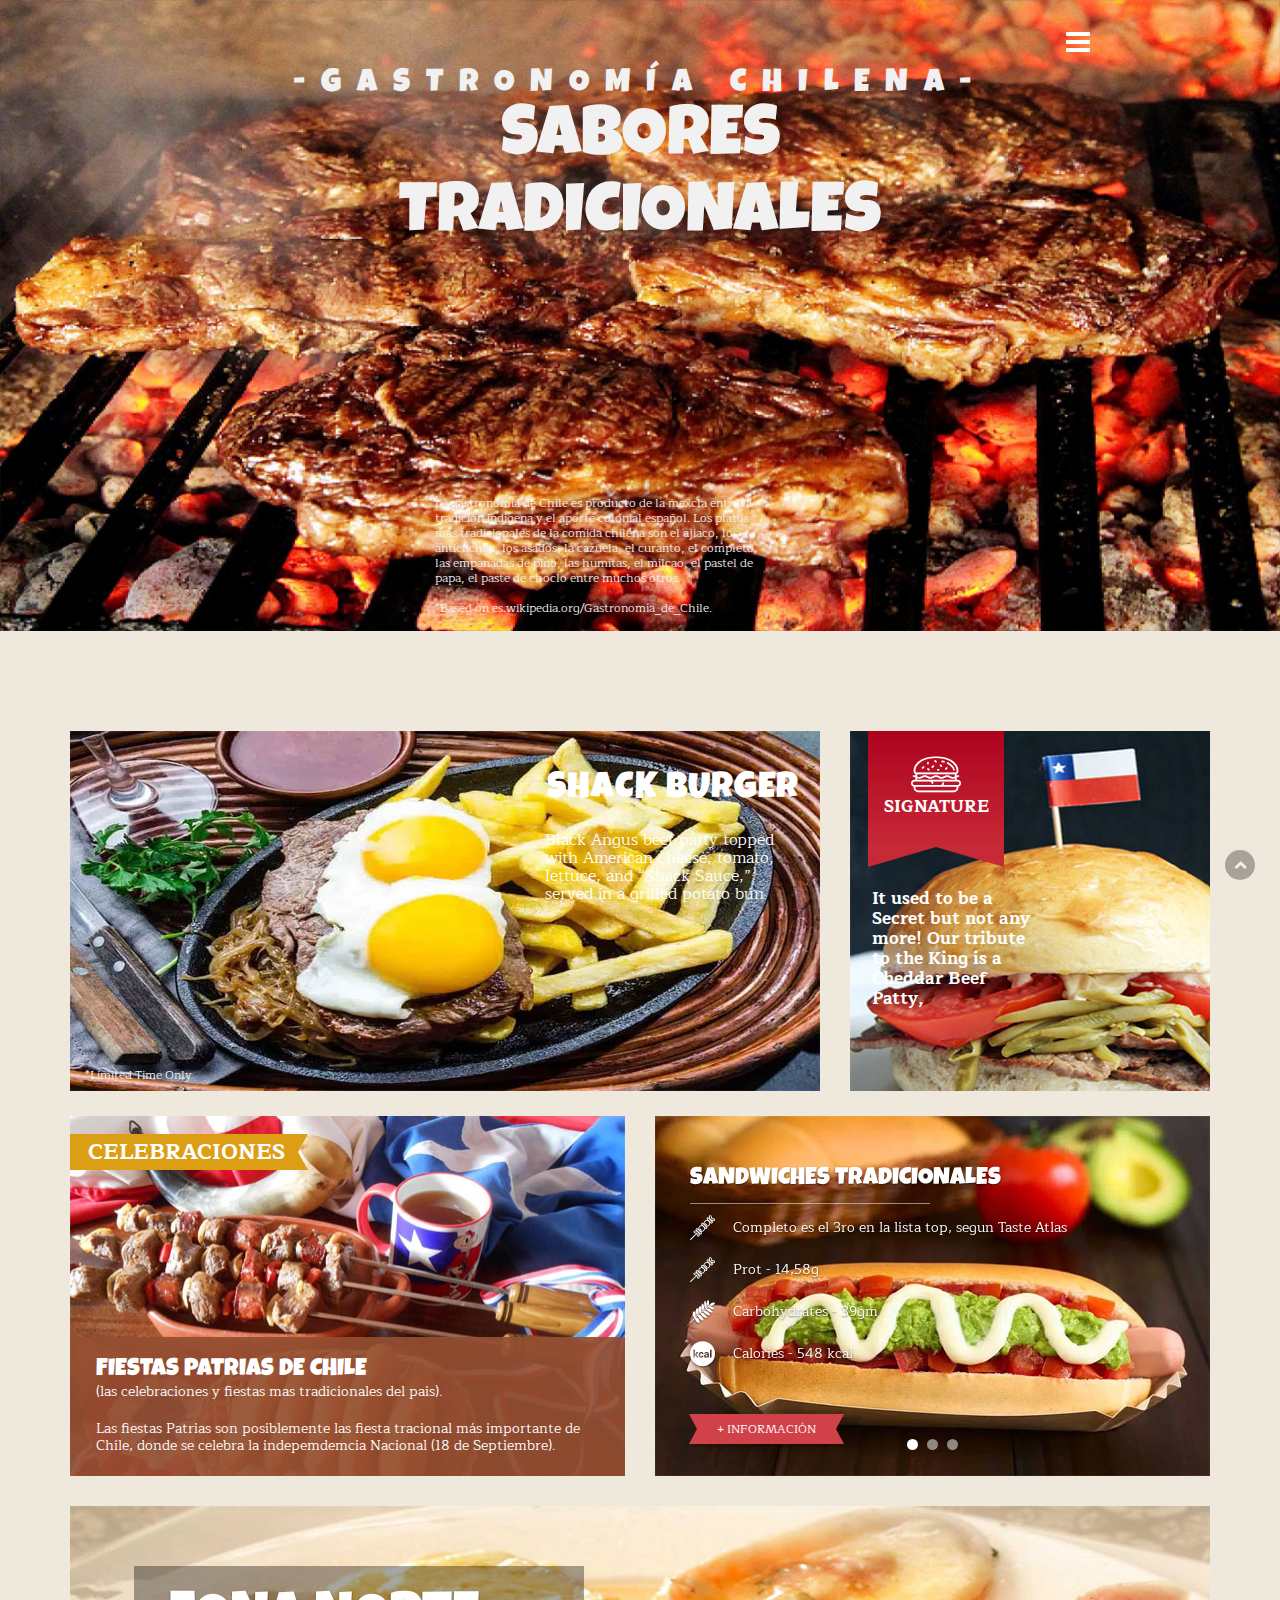
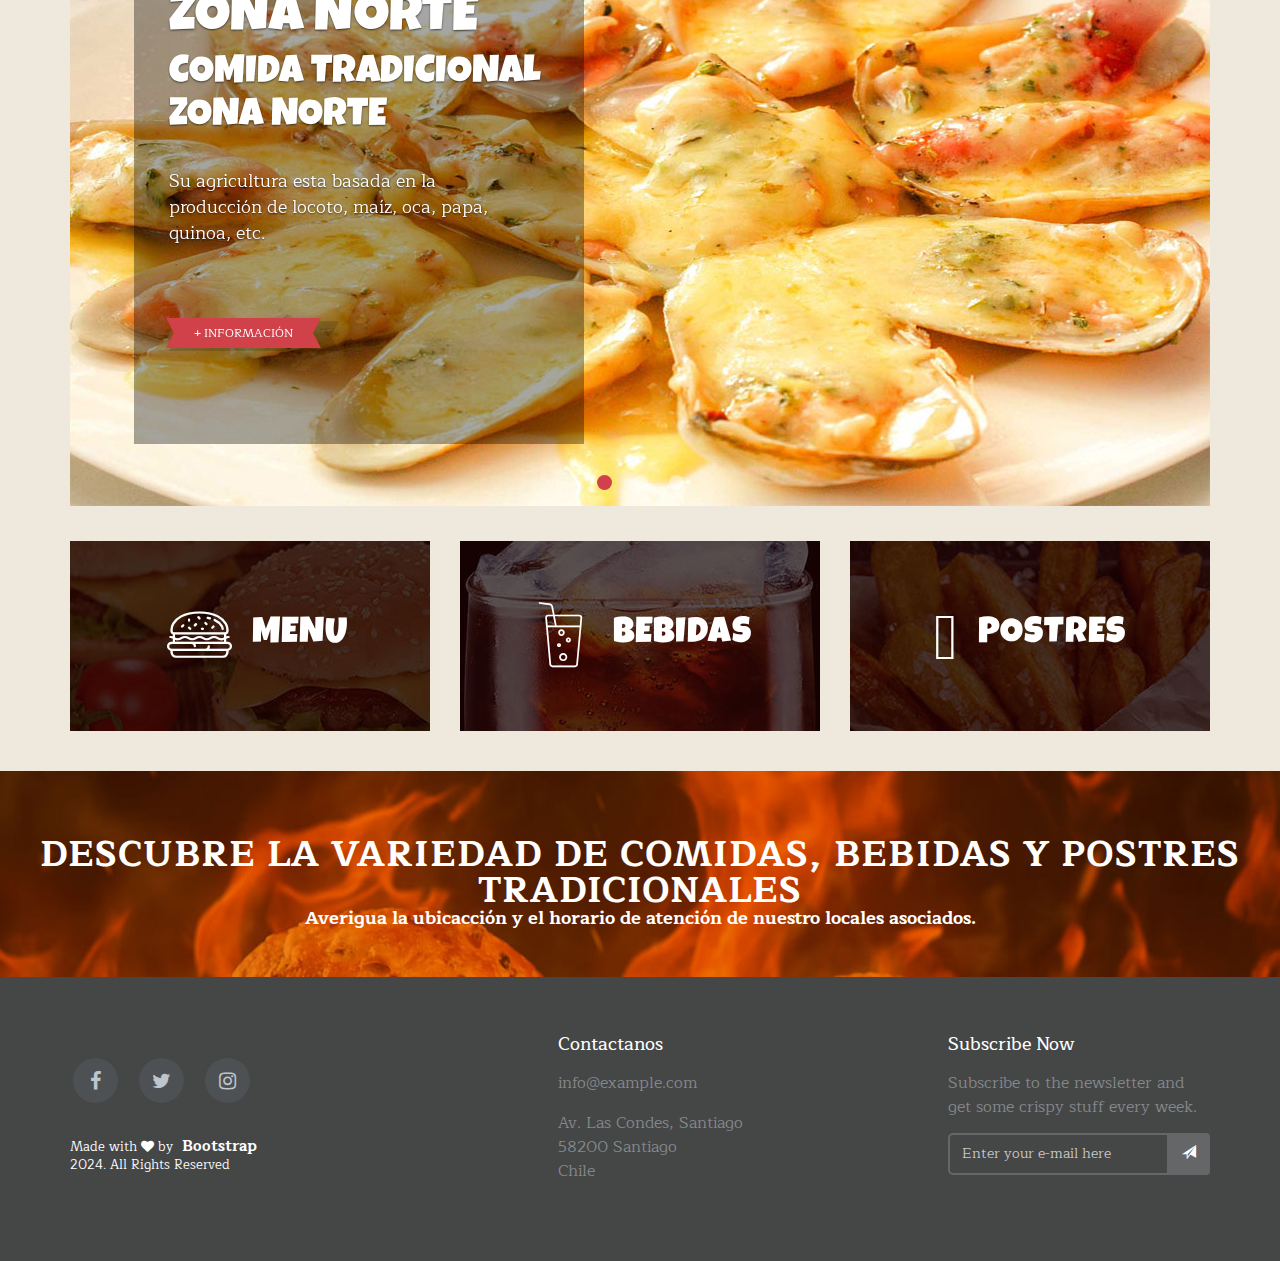
==== commit 2c8b9fd8: "Agregar archivo READ.MD" ====
--- a/index.html
+++ b/index.html
@@ -115,7 +115,7 @@
                         <div class="feature">
                             <div class="shack_burger">
                                 <div class="chicken">
-                                    <img src="images/chicken.png" alt="Chicken" />
+                                    <img src="" alt="" />
                                 </div>
 
                                 <h2>Shack Burger </h2>
